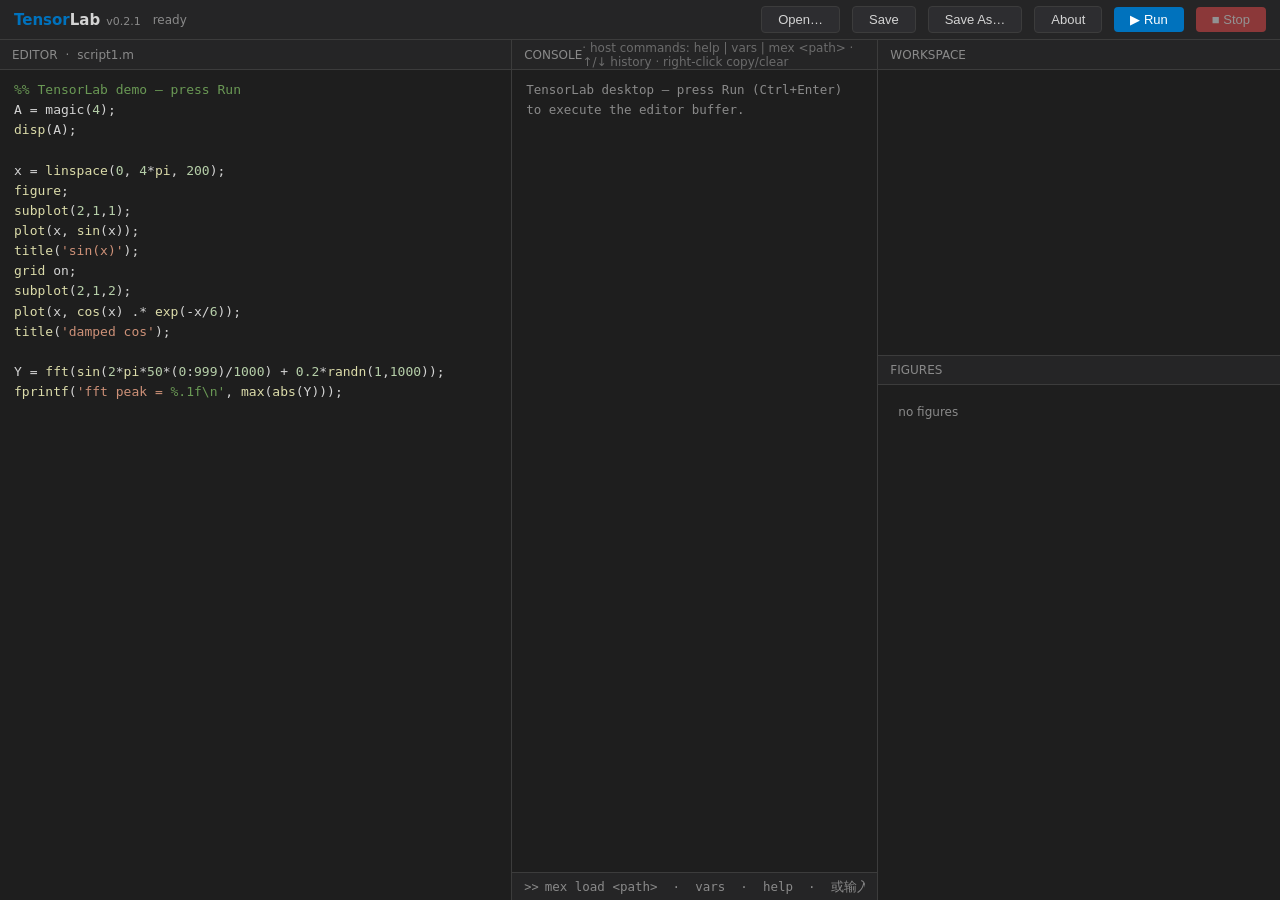
==== apps/tl-desktop/ui/index.html @ 4a47c122 "release: TensorLab 0.2.1 Desktop About/version display, console copy/clear, docs site and tutorials," ====
<!DOCTYPE html>
<html lang="en">
<head>
<meta charset="UTF-8" />
<title>TensorLab</title>
<style>
  :root {
    --bg: #1e1e1e; --bg2: #252526; --bg3: #2d2d30; --panel: #333333;
    --fg: #d4d4d4; --dim: #8a8a8a; --accent: #0072BD; --err: #f14c4c; --warn: #cca700;
    --border: #3c3c3c; --sel: #094771;
  }
  * { box-sizing: border-box; margin: 0; padding: 0; }
  html, body { height: 100%; overflow: hidden; }
  body {
    font-family: "Segoe UI", system-ui, sans-serif; background: var(--bg); color: var(--fg);
    display: flex; flex-direction: column;
  }
  header {
    display: flex; align-items: center; gap: 12px; height: 40px;
    background: var(--bg2); border-bottom: 1px solid var(--border); padding: 0 14px;
    flex: none;
  }
  header .logo { font-weight: 600; font-size: 15px; color: var(--accent); }
  header .logo b { color: var(--fg); }
  #app-version { margin-left: 6px; font-size: 11px; font-weight: 400; color: var(--dim); }
  header .sep { flex: 1; }
  #status { font-size: 12px; color: var(--dim); }
  #status .err { color: var(--err); }
  button {
    background: var(--accent); border: none; color: #fff; padding: 5px 16px;
    border-radius: 4px; font-size: 13px; cursor: pointer;
  }
  button:disabled { opacity: .5; cursor: default; }
  button.stop { background: var(--err); }
  button.ghost { background: var(--bg3); color: var(--fg); border: 1px solid var(--border); }
  button.ghost:hover { background: var(--panel); }
  main { flex: 1; display: flex; min-height: 0; }
  #editor-pane { flex: 1.4; display: flex; flex-direction: column; border-right: 1px solid var(--border); min-width: 0; }
  #editor-head {
    display: flex; align-items: center; height: 30px; padding: 0 12px; font-size: 12px;
    color: var(--dim); background: var(--bg2); border-bottom: 1px solid var(--border); gap: 8px; flex: none;
  }
  #tabs { display: flex; gap: 2px; }
  .tab {
    padding: 4px 14px; background: var(--bg3); border-radius: 4px 4px 0 0; cursor: pointer;
    font-size: 12px; color: var(--dim);
  }
  .tab.active { background: var(--bg); color: var(--fg); }
  #editor { flex: 1; overflow: auto; position: relative; min-height: 0; }
  #editor textarea {
    width: 100%; height: 100%; resize: none; border: none; outline: none;
    background: transparent; color: transparent; caret-color: var(--fg);
    font: 13px/1.55 "Cascadia Code", Consolas, monospace; padding: 10px 14px; white-space: pre;
  }
  #editor pre, #editor textarea {
    font: 13px/1.55 "Cascadia Code", Consolas, monospace; padding: 10px 14px;
    white-space: pre-wrap; word-break: break-word;
  }
  #editor pre { position: absolute; inset: 0; pointer-events: none; color: var(--fg); }
  .tok-keyword { color: #569cd6; }
  .tok-string { color: #ce9178; }
  .tok-number { color: #b5cea8; }
  .tok-comment { color: #6a9955; }
  .tok-operator { color: #d4d4d4; }
  .tok-function { color: #dcdcaa; }
  .tok-ident { color: #9cdcfe; }
  #console-pane { flex: 1; display: flex; flex-direction: column; min-width: 0; }
  #console-head {
    height: 30px; display: flex; align-items: center; padding: 0 12px; font-size: 12px;
    color: var(--dim); background: var(--bg2); border-bottom: 1px solid var(--border); flex: none;
  }
  #console {
    flex: 1; overflow: auto; padding: 10px 14px;
    font: 12.5px/1.6 "Cascadia Code", Consolas, monospace; white-space: pre-wrap;
  }
  #console .err { color: var(--err); }
  #console .warn { color: var(--warn); }
  #console .meta { color: var(--dim); }
  #console:focus { outline: 1px solid var(--border); outline-offset: -1px; }
  /* Command Window 右键菜单（对齐 MATLAB：复制 / 全选 / 清空） */
  #console-menu {
    position: fixed; z-index: 50; min-width: 210px; padding: 4px;
    background: var(--bg2); border: 1px solid var(--border); border-radius: 4px;
    box-shadow: 0 8px 20px rgba(0, 0, 0, .45);
  }
  #console-menu button {
    display: flex; align-items: center; justify-content: space-between; gap: 24px;
    width: 100%; padding: 6px 10px; background: transparent; border: none; border-radius: 3px;
    color: var(--fg); font-size: 12.5px; text-align: left; cursor: pointer;
  }
  #console-menu button:hover, #console-menu button:focus { background: var(--sel); outline: none; }
  #console-menu button:disabled { opacity: .45; cursor: default; }
  #console-menu button:disabled:hover { background: transparent; }
  #console-menu .shortcut { color: var(--dim); font-size: 11.5px; }
  #console-input-row {
    display: flex; align-items: center; gap: 6px; flex: none;
    padding: 6px 12px; border-top: 1px solid var(--border); background: var(--bg2);
  }
  #console-input-row .prompt { color: var(--dim); font: 12px monospace; }
  #console-input {
    flex: 1; background: transparent; border: none; outline: none;
    color: var(--fg); font: 12.5px "Cascadia Code", Consolas, monospace;
  }
  #console-input::placeholder { color: var(--dim); }
  #right-pane { flex: 1.1; display: flex; flex-direction: column; border-left: 1px solid var(--border); min-width: 340px; }
  #vars-head {
    height: 30px; display: flex; align-items: center; padding: 0 12px; font-size: 12px;
    color: var(--dim); background: var(--bg2); border-bottom: 1px solid var(--border); flex: none;
  }
  #vars { overflow: auto; flex: .8; min-height: 80px; }
  #vars table { width: 100%; border-collapse: collapse; font-size: 12px; }
  #vars th {
    text-align: left; color: var(--dim); font-weight: normal; padding: 5px 10px;
    border-bottom: 1px solid var(--border); position: sticky; top: 0; background: var(--bg);
  }
  #vars td { padding: 4px 10px; border-bottom: 1px solid var(--bg3); overflow-wrap: anywhere; }
  #vars td.class { color: #4ec9b0; }
  #vars td.size { color: var(--dim); }
  #vars td.val {
    color: #ce9178; font-family: "Cascadia Code", Consolas, monospace;
    overflow-wrap: anywhere; max-width: 220px;
  }
  #figures-head {
    height: 30px; display: flex; align-items: center; padding: 0 12px; font-size: 12px;
    color: var(--dim); background: var(--bg2); border-bottom: 1px solid var(--border);
    border-top: 1px solid var(--border); flex: none;
  }
  #figures { flex: 1.4; overflow: auto; padding: 8px; display: flex; flex-direction: column; gap: 8px; }
  .fig-card { background: #fff; border-radius: 6px; padding: 8px; overflow: auto; }
  .fig-card svg { width: 100%; height: auto; display: block; }
  .fig-empty { color: var(--dim); font-size: 12px; padding: 12px; }
  /* About 对话框 */
  #about-overlay {
    position: fixed; inset: 0; z-index: 100; display: flex;
    align-items: center; justify-content: center;
    background: rgba(0, 0, 0, .55);
  }
  #about-overlay[hidden] { display: none; }
  #about-dialog {
    width: 380px; max-width: calc(100vw - 40px); padding: 24px 26px;
    background: var(--bg2); border: 1px solid var(--border); border-radius: 10px;
    box-shadow: 0 18px 48px rgba(0, 0, 0, .55);
  }
  #about-dialog h2 { font-size: 22px; font-weight: 600; color: var(--accent); }
  #about-dialog h2 b { color: var(--fg); }
  #about-dialog dl {
    display: grid; grid-template-columns: 110px 1fr; gap: 8px 12px;
    margin: 16px 0 20px; font-size: 13px;
  }
  #about-dialog dt { color: var(--dim); }
  #about-dialog dd { margin: 0; color: var(--fg); }
  #about-close { align-self: flex-end; }
  #about-dialog .actions { display: flex; justify-content: flex-end; }
</style>
</head>
<body>
<header>
  <div class="logo">Tensor<b>Lab</b><span id="app-version"></span></div>
  <div id="status">ready</div>
  <div class="sep"></div>
  <button class="ghost" id="open-btn" title="Ctrl+O">Open…</button>
  <button class="ghost" id="save-btn" title="Ctrl+S">Save</button>
  <button class="ghost" id="saveas-btn" title="Ctrl+Shift+S">Save As…</button>
  <button class="ghost" id="about-btn" title="About (F1)">About</button>
  <button id="run-btn">▶ Run</button>
  <button id="stop-btn" class="stop" disabled>■ Stop</button>
</header>
<main>
  <section id="editor-pane">
    <div id="editor-head">
      <span>EDITOR</span> · <span id="run-file">script1.m</span>
    </div>
    <div id="editor">
      <pre id="highlight"></pre>
      <textarea id="src" spellcheck="false"></textarea>
    </div>
  </section>
  <section id="console-pane">
    <div id="console-head">CONSOLE <span style="opacity:.7">· host commands: help | vars | mex &lt;path&gt; · ↑/↓ history · right-click copy/clear</span></div>
    <div id="console" tabindex="0"></div>
    <div id="console-input-row">
      <span class="prompt">&gt;&gt;</span>
      <input id="console-input" spellcheck="false" placeholder="mex load <path>  ·  vars  ·  help  ·  或输入 m 代码">
    </div>
  </section>
  <aside id="right-pane">
    <div id="vars-head">WORKSPACE</div>
    <div id="vars"></div>
    <div id="figures-head">FIGURES</div>
    <div id="figures"><div class="fig-empty">no figures</div></div>
  </aside>
</main>
<div id="console-menu" hidden role="menu" aria-label="Command Window">
  <button type="button" role="menuitem" data-action="copy">Copy<span class="shortcut">Ctrl+C</span></button>
  <button type="button" role="menuitem" data-action="copy-all">Copy All</button>
  <button type="button" role="menuitem" data-action="select-all">Select All<span class="shortcut">Ctrl+A</span></button>
  <button type="button" role="menuitem" data-action="clear">Clear Command Window<span class="shortcut">Ctrl+L</span></button>
</div>
<div id="about-overlay" hidden>
  <div id="about-dialog" role="dialog" aria-modal="true" aria-labelledby="about-title">
    <h2 id="about-title">Tensor<b>Lab</b></h2>
    <dl>
      <dt>Version</dt><dd id="about-version">0.2.1</dd>
      <dt>Kernel</dt><dd id="about-kernel">RunMat 0.6.2</dd>
      <dt>Compatibility</dt><dd id="about-compat">MATLAB R2026a</dd>
      <dt>License</dt><dd id="about-license">MIT</dd>
    </dl>
    <div class="actions"><button type="button" id="about-close">Close</button></div>
  </div>
</div>
<script>
const $ = (id) => document.getElementById(id);
const src = $("src"), hl = $("highlight"), consoleEl = $("console");
const DEMO = `%% TensorLab demo — press Run
A = magic(4);
disp(A);

x = linspace(0, 4*pi, 200);
figure;
subplot(2,1,1);
plot(x, sin(x));
title('sin(x)');
grid on;
subplot(2,1,2);
plot(x, cos(x) .* exp(-x/6));
title('damped cos');

Y = fft(sin(2*pi*50*(0:999)/1000) + 0.2*randn(1,1000));
fprintf('fft peak = %.1f\\n', max(abs(Y)));
`;
src.value = DEMO;

// ---- syntax highlight (overlay technique, MATLAB rules) ----
const KEYWORDS = /\b(function|end|if|elseif|else|for|while|switch|case|otherwise|break|continue|return|try|catch|global|persistent|arguments)\b/g;
const BUILTINS = /\b(sin|cos|tan|exp|log|log2|log10|sqrt|abs|sign|floor|ceil|round|fix|mod|rem|zeros|ones|eye|rand|randn|linspace|length|size|numel|reshape|repmat|diag|find|sum|prod|cumsum|cumprod|max|min|mean|median|std|var|inv|det|eig|svd|lu|qr|norm|trace|fft|ifft|conv|filter|plot|plot3|scatter|stem|bar|histogram|area|pie|surf|mesh|contour|imagesc|subplot|figure|hold|grid|title|xlabel|ylabel|zlabel|legend|xlim|ylim|axis|gca|gcf|close|clc|clear|disp|fprintf|sprintf|display|who|whos|exist|isnumeric|islogical|ischar|isstring|iscell|isstruct|isfield|isempty|isscalar|isvector|isequal|isfinite|isinf|isnan|isreal|logical|double|single|char|string|cell|struct|num2str|str2double|str2num|strcat|strcmp|strcmpi|format|input|save|load|help|version|ver|ans|pi|eps|Inf|NaN)\b/g;
const CONSTS = /(^|[^.\w])(i|j)(?![\w])/g;

function esc(s) {
  return s.replace(/&/g, "&amp;").replace(/</g, "&lt;").replace(/>/g, "&gt;");
}
function highlight() {
  let s = esc(src.value);
  // strings first
  s = s.replace(/(&#?\w+;)|('(?:[^']|'')*'|"(?:[^"\\]|\\.)*")/g, (m, entity, str) => {
    if (entity) return entity;
    return `<span class="tok-string">${str}</span>`;
  });
  // comments
  s = s.replace(/(%[^\n<]*)(?=<\/span>|$|\n)/gm, '<span class="tok-comment">$1</span>');
  // protect existing spans from later regex: token-by-token approach would be ideal;
  // simpler: do keyword/builtin/number on text outside tags
  const parts = s.split(/(<span[^>]*>.*?<\/span>)/gs);
  for (let i = 0; i < parts.length; i++) {
    if (parts[i].startsWith("<span")) continue;
    let t = parts[i];
    t = t.replace(KEYWORDS, '<span class="tok-keyword">$1</span>');
    t = t.replace(BUILTINS, '<span class="tok-function">$1</span>');
    t = t.replace(/\b(\d+\.?\d*([eE][+-]?\d+)?[ij]?)\b/g, '<span class="tok-number">$1</span>');
    parts[i] = t;
  }
  hl.innerHTML = parts.join("");
}
src.addEventListener("input", () => { highlight(); markDirty(); });
src.addEventListener("scroll", () => { hl.scrollTop = src.scrollTop; hl.scrollLeft = src.scrollLeft; });
highlight();
src.addEventListener("keydown", (e) => {
  if ((e.ctrlKey || e.metaKey) && e.key === "Enter") { e.preventDefault(); run(); }
});
// Tab inserts spaces
src.addEventListener("keydown", (e) => {
  if (e.key === "Tab") {
    e.preventDefault();
    const st = src.selectionStart, en = src.selectionEnd;
    src.value = src.value.slice(0, st) + "    " + src.value.slice(en);
    src.selectionStart = src.selectionEnd = st + 4;
    highlight();
  }
});

// ---- console ----
function log(text, cls) {
  const d = document.createElement("div");
  if (cls) d.className = cls;
  d.textContent = text;
  consoleEl.appendChild(d);
  consoleEl.scrollTop = consoleEl.scrollHeight;
}

// ---- Command Window 复制 / 清空（右键菜单 + 功能键，行为对齐 MATLAB）----
const consoleMenu = $("console-menu");

function clearConsole() {
  consoleEl.innerHTML = "";
  closeConsoleMenu();
}

function consoleSelectionText() {
  const sel = window.getSelection();
  if (!sel || sel.isCollapsed) return "";
  const anchor = sel.anchorNode;
  if (!anchor) return "";
  const node = anchor.nodeType === 1 ? anchor : anchor.parentNode;
  return node && consoleEl.contains(node) ? sel.toString() : "";
}

function selectConsoleAll() {
  const range = document.createRange();
  range.selectNodeContents(consoleEl);
  const sel = window.getSelection();
  sel.removeAllRanges();
  sel.addRange(range);
}

async function copyText(text) {
  if (!text) return false;
  try {
    if (navigator.clipboard && navigator.clipboard.writeText) {
      await navigator.clipboard.writeText(text);
      return true;
    }
  } catch {
    /* 无剪贴板权限时退回 execCommand */
  }
  const ta = document.createElement("textarea");
  ta.value = text;
  ta.style.position = "fixed";
  ta.style.opacity = "0";
  document.body.appendChild(ta);
  ta.select();
  let ok = false;
  try { ok = document.execCommand("copy"); } catch { ok = false; }
  ta.remove();
  return ok;
}

function openConsoleMenu(x, y) {
  const hasSel = !!consoleSelectionText();
  consoleMenu.querySelector('[data-action="copy"]').disabled = !hasSel;
  consoleMenu.querySelector('[data-action="select-all"]').disabled = !consoleEl.textContent;
  consoleMenu.querySelector('[data-action="copy-all"]').disabled = !consoleEl.textContent;
  consoleMenu.hidden = false;
  const r = consoleMenu.getBoundingClientRect();
  consoleMenu.style.left = Math.max(6, Math.min(x, window.innerWidth - r.width - 6)) + "px";
  consoleMenu.style.top = Math.max(6, Math.min(y, window.innerHeight - r.height - 6)) + "px";
  consoleMenu.querySelector('[data-action="copy"]:not(:disabled)')?.focus();
}

function closeConsoleMenu() {
  consoleMenu.hidden = true;
}

consoleEl.addEventListener("contextmenu", (e) => {
  e.preventDefault();
  openConsoleMenu(e.clientX, e.clientY);
});

consoleMenu.addEventListener("click", async (e) => {
  const btn = e.target.closest("button[data-action]");
  if (!btn || btn.disabled) return;
  const action = btn.dataset.action;
  closeConsoleMenu();
  if (action === "copy") await copyText(consoleSelectionText());
  else if (action === "copy-all") await copyText(consoleEl.innerText);
  else if (action === "select-all") selectConsoleAll();
  else if (action === "clear") clearConsole();
});

consoleEl.addEventListener("keydown", (e) => {
  if (!(e.ctrlKey || e.metaKey)) return;
  if (e.key.toLowerCase() === "a") { e.preventDefault(); selectConsoleAll(); }
});

document.addEventListener("mousedown", (e) => {
  if (!consoleMenu.hidden && !consoleMenu.contains(e.target)) closeConsoleMenu();
});
document.addEventListener("keydown", (e) => {
  if (e.key === "Escape") closeConsoleMenu();
});

// ---- About：页眉版本 + F1 对话框 ----
const aboutOverlay = $("about-overlay");
// 后备值：正常走 app_info 命令（Cargo 包版本），浏览器直开时使用。
let appInfo = { version: "0.2.1", kernel: "RunMat 0.6.2", compat: "MATLAB R2026a", license: "MIT" };

function renderAppInfo() {
  $("app-version").textContent = "v" + appInfo.version;
  $("about-version").textContent = appInfo.version;
  $("about-kernel").textContent = appInfo.kernel;
  $("about-compat").textContent = appInfo.compat;
  $("about-license").textContent = appInfo.license;
}

function openAbout() {
  closeConsoleMenu();
  renderAppInfo();
  aboutOverlay.hidden = false;
  $("about-close").focus();
}

function closeAbout() {
  aboutOverlay.hidden = true;
}

async function loadAppInfo() {
  try {
    const info = await invoke("app_info");
    if (info && info.version) appInfo = info;
  } catch {
    /* 浏览器直开或命令不可用时保留后备值 */
  }
  renderAppInfo();
}

$("about-btn").addEventListener("click", openAbout);
$("about-close").addEventListener("click", closeAbout);
aboutOverlay.addEventListener("mousedown", (e) => {
  if (e.target === aboutOverlay) closeAbout();
});
document.addEventListener("keydown", (e) => {
  if (e.key === "F1") { e.preventDefault(); openAbout(); }
  else if (e.key === "Escape" && !aboutOverlay.hidden) closeAbout();
});
loadAppInfo();

// ---- console REPL（宿主命令 vars/help/mex/... 与单行 m 代码）----
// 后端 run 走 tl_commands::repl_line，因此这里等价于 CLI 的 REPL。
const cmdInput = $("console-input");
let cmdHistory = [];
let histIdx = 0;

async function submitCommand(line) {
  log(">> " + line, "meta");
  try {
    const report = await invoke("run", { source: line });
    for (const e of report.events) {
      if (e.kind === "output") log(e.text);
      else if (e.kind === "error") log(e.text, "err");
      else if (e.kind === "clearConsole") consoleEl.innerHTML = "";
    }
    if (report.resultText) log(report.resultText);
    if (report.error) log(`Error${report.error.line ? " (line " + report.error.line + ")" : ""}: ${report.error.message}`, "err");
    for (const w of report.warnings) log(`Warning: ${w.message}`, "warn");
    renderVars(report.variables);
    renderFigures(report.figures);
  } catch (e) {
    log("Error: " + (e && (e.message || e)), "err");
  }
}

cmdInput.addEventListener("keydown", (ev) => {
  if (ev.key === "Enter") {
    const line = cmdInput.value.trim();
    if (!line) return;
    cmdInput.value = "";
    cmdHistory.push(line);
    histIdx = cmdHistory.length;
    submitCommand(line);
  } else if (ev.key === "ArrowUp") {
    if (histIdx > 0) { histIdx -= 1; cmdInput.value = cmdHistory[histIdx]; }
    ev.preventDefault();
  } else if (ev.key === "ArrowDown") {
    if (histIdx < cmdHistory.length - 1) { histIdx += 1; cmdInput.value = cmdHistory[histIdx]; }
    else { histIdx = cmdHistory.length; cmdInput.value = ""; }
    ev.preventDefault();
  }
});

// ---- vars panel ----
function renderVars(vars) {
  const v = $("vars");
  if (!vars || !vars.length) { v.innerHTML = ""; return; }
  let html = "<table><tr><th>name</th><th>size</th><th>class</th><th>value</th></tr>";
  for (const it of vars) {
    const shape = it.shape && it.shape.length >= 2 ? `${it.shape[0]}×${it.shape[1]}` : (it.shape && it.shape.length === 1 ? `${it.shape[0]}×1` : "0×0");
    const val = it.preview || "";
    html += `<tr><td>${esc(it.name)}</td><td class="size">${shape}</td>`
      + `<td class="class">${esc(it.className || it.class_name || "")}</td>`
      + `<td class="val">${val ? esc(val) : "—"}</td></tr>`;
  }
  html += "</table>";
  v.innerHTML = html;
}

// ---- figures: FigureScene JSON -> SVG ----
// 实测 schema（export_figure_scene 的 replay 载荷）：
//   { createdAt, figure: { layout: {axesRows, axesCols, axesIndices},
//       metadata: {title?, xLabel?, yLabel?, gridEnabled, activeAxesIndex,
//                  axesMetadata?: [{title?, xLabel?, yLabel?, gridEnabled}]},
//       plots: [{kind: "line"|"bar"|"stem"|"scatter"|"stairs"|"area",
//                x, y, color_rgba, line_width, line_style: "Solid"|"Dashed"|…,
//                axes_index, label, visible}] } }
// 注意：layout/metadata 是 camelCase；plots 字段是 snake_case + 内部 kind 标记。
const LINE_COLORS = ["#0072BD","#D95319","#EDB120","#7E2F8E","#77AC30","#4DBEEE","#A2142F"];
const SVG_NS = "http://www.w3.org/2000/svg";
const DASH = { dashed: "7 5", dotted: "2 4", dashdot: "9 4 2 4", solid: null };

function rgbaCss(a, alpha) {
  if (!Array.isArray(a) || a.length < 3) return null;
  const c = a.map((v) => Math.round(Math.min(1, Math.max(0, +v || 0)) * 255));
  const al = arguments.length >= 2 ? alpha : (a.length > 3 ? Math.min(1, Math.max(0, a[3])) : 1);
  return `rgba(${c[0]},${c[1]},${c[2]},${al})`;
}
function el(tag, attrs, parent) {
  const n = document.createElementNS(SVG_NS, tag);
  for (const k in attrs) n.setAttribute(k, attrs[k]);
  if (parent) parent.appendChild(n);
  return n;
}
function txt(s, x, y, content, attrs) {
  const t = el("text", { x, y, "font-size": 10, ...attrs }, s);
  t.textContent = content;
  return t;
}

function renderFigures(figures) {
  const host = $("figures");
  host.innerHTML = "";
  if (!figures || !figures.length) {
    host.innerHTML = '<div class="fig-empty">no figures</div>';
    return;
  }
  for (const f of figures) {
    const card = document.createElement("div");
    card.className = "fig-card";
    const svg = figureSvg(f.sceneJson || f.scene_json);
    if (svg) card.appendChild(svg);
    else card.textContent = "figure " + f.handle;
    host.appendChild(card);
  }
}

function figureSvg(sceneOuter) {
  if (!sceneOuter) return null;
  // 导出载荷是 envelope：{ createdAt, figure: { layout, metadata, plots } }
  const scene = sceneOuter.figure || sceneOuter;
  if (!scene || !Array.isArray(scene.plots)) return null;
  const layout = scene.layout || {};
  const rows = Math.max(1, layout.axesRows || 1);
  const cols = Math.max(1, layout.axesCols || 1);
  const meta = scene.metadata || {};
  const axesMeta = meta.axesMetadata || [];

  // 按 axes_index 分组
  const groups = new Map();
  for (const spec of scene.plots) {
    if (!spec || spec.visible === false) continue;
    const ai = spec.axes_index || 0;
    if (!groups.has(ai)) groups.set(ai, []);
    groups.get(ai).push(spec);
  }
  if (!groups.size) return null;

  const CW = 400, CH = 250, GAP = 10;
  const W = cols * CW + (cols + 1) * GAP, H = rows * CH + (rows + 1) * GAP;
  const svg = el("svg", { viewBox: `0 0 ${W} ${H}`, xmlns: SVG_NS });
  el("rect", { x: 0, y: 0, width: W, height: H, fill: "#fff" }, svg);

  for (const [ai, plots] of groups) {
    if (ai >= rows * cols) continue;
    const cx = GAP + (ai % cols) * (CW + GAP);
    const cy = GAP + Math.floor(ai / cols) * (CH + GAP);
    const am = axesMeta[ai] || {};
    renderAxes(svg, cx, cy, CW, CH, plots, {
      title: am.title, xLabel: am.xLabel, yLabel: am.yLabel,
      grid: am.gridEnabled === true || meta.gridEnabled === true,
    });
  }
  return svg;
}

function renderAxes(svg, cx, cy, CW, CH, plots, opts) {
  const M = { l: 46, r: 12, t: 26, b: 32 };
  const pw = CW - M.l - M.r, ph = CH - M.t - M.b;

  // 收集数值序列（含 extent）。plots 字段为 snake_case（kind/color_rgba/line_width…）
  let xmin = Infinity, xmax = -Infinity, ymin = Infinity, ymax = -Infinity;
  const series = [];
  let ci = 0;
  for (const spec of plots) {
    const fallbackColor = LINE_COLORS[ci++ % LINE_COLORS.length];
    const color = rgbaCss(spec.color_rgba) || fallbackColor;
    const dash = DASH[String(spec.line_style || "").toLowerCase()] ?? null;
    let s = null;
    if (spec.kind === "line" || spec.kind === "stairs") {
      const xs = numArr(spec.x), ys = numArr(spec.y);
      if (xs.length && ys.length) s = { kind: spec.kind, xs, ys, color, width: spec.line_width || 1.5, dash };
    } else if (spec.kind === "scatter") {
      const xs = numArr(spec.x), ys = numArr(spec.y);
      if (xs.length && ys.length) s = { kind: "scatter", xs, ys, color, size: (spec.marker_size || 6) * 0.7 };
    } else if (spec.kind === "bar" || spec.kind === "histogram") {
      const vs = numArr(spec.values);
      if (vs.length) s = { kind: "bar", xs: vs.map((_, i) => i), ys: vs, labels: (spec.labels || []).slice(), color, width: spec.bar_width || 0.6 };
    } else if (spec.kind === "stem") {
      const xs = numArr(spec.x), ys = numArr(spec.y);
      if (xs.length && ys.length) s = { kind: "stem", xs, ys, color, baseline: +spec.baseline || 0, size: (spec.marker_size || 6) * 0.6 };
    } else if (spec.kind === "area") {
      const xs = numArr(spec.x), ys = numArr(spec.y);
      if (xs.length && ys.length) s = { kind: "area", xs, ys, color, baseline: +spec.baseline || 0 };
    } else if (spec.kind === "errorbar") {
      const xs = numArr(spec.x), ys = numArr(spec.y);
      if (xs.length && ys.length) s = { kind: "line", xs, ys, color, width: spec.line_width || 1.2, dash };
    }
    if (s) {
      series.push(s);
      for (const x of s.xs) { if (x < xmin) xmin = x; if (x > xmax) xmax = x; }
      for (const y of s.ys) { if (y < ymin) ymin = y; if (y > ymax) ymax = y; }
      if (s.kind === "stem" || s.kind === "area") {
        if (s.baseline < ymin) ymin = s.baseline;
        if (s.baseline > ymax) ymax = s.baseline;
      }
    }
  }

  const g = el("g", { transform: `translate(${cx} ${cy})` }, svg);
  if (!series.length) {
    txt(g, 14, 20, plots.length + " plot(s): " + plots.map((p) => p.kind).join(", "), { fill: "#666" });
    return;
  }
  if (!isFinite(xmin) || xmax === xmin) { xmin = xmin === xmax ? xmin - 0.5 : 0; xmax = (isFinite(xmax) && xmax === xmin + 1) ? xmax : xmin + 1; }
  if (!isFinite(ymin) || ymax === ymin) { const mid = isFinite(ymin) ? ymin : 0; ymin = mid - 0.5; ymax = mid + 0.5; }
  const padY = (ymax - ymin) * 0.08;
  let y0 = ymin - padY, y1 = ymax + padY;
  if (ymin >= 0 && y0 < 0 && y0 > -(y1 - y0) * 0.25) y0 = 0; // 贴 0 的下界微调

  const sx = (x) => M.l + ((x - xmin) / (xmax - xmin)) * pw;
  const sy = (y) => M.t + ph - ((y - y0) / (y1 - y0)) * ph;

  el("rect", { x: M.l, y: M.t, width: pw, height: ph, fill: "#fff", stroke: "#333" }, g);
  if (opts.grid) {
    for (let i = 1; i < 5; i++) el("line", { x1: M.l, x2: M.l + pw, y1: M.t + ph * i / 5, y2: M.t + ph * i / 5, stroke: "#ddd" }, g);
    for (let i = 1; i < 6; i++) el("line", { y1: M.t, y2: M.t + ph, x1: M.l + pw * i / 6, x2: M.l + pw * i / 6, stroke: "#ddd" }, g);
  }
  for (let i = 0; i <= 4; i++) txt(g, M.l - 5, M.t + ph - ph * i / 4 + 3, fmtTick(y0 + (y1 - y0) * i / 4), { "text-anchor": "end" });
  for (let i = 0; i <= 5; i++) txt(g, M.l + pw * i / 5, M.t + ph + 14, fmtTick(xmin + (xmax - xmin) * i / 5), { "text-anchor": "middle" });

  for (const s of series) {
    if (s.kind === "bar") {
      const bw = Math.max(2, pw / Math.max(1, s.xs.length) * 0.6 * (s.width || 0.6));
      for (let i = 0; i < s.xs.length; i++) {
        const yy = Math.min(sy(s.ys[i]), sy(Math.max(0, y0)));
        el("rect", { x: sx(s.xs[i]) - bw / 2, y: yy, width: bw, height: Math.max(1, Math.abs(sy(s.ys[i]) - sy(Math.max(0, y0)))), fill: s.color }, g);
      }
    } else if (s.kind === "stem") {
      for (let i = 0; i < s.xs.length; i++) {
        el("line", { x1: sx(s.xs[i]), x2: sx(s.xs[i]), y1: sy(s.baseline), y2: sy(s.ys[i]), stroke: s.color, "stroke-width": 1.1 }, g);
        el("circle", { cx: sx(s.xs[i]), cy: sy(s.ys[i]), r: s.size, fill: s.color }, g);
      }
    } else if (s.kind === "area") {
      const pts = s.xs.map((x, i) => `${sx(x).toFixed(1)},${sy(s.ys[i]).toFixed(1)}`);
      const base = sy(s.baseline);
      const d = `M${sx(s.xs[0]).toFixed(1)},${base.toFixed(1)} L` + pts.join(" L") + ` L${sx(s.xs[s.xs.length - 1]).toFixed(1)},${base.toFixed(1)} Z`;
      el("path", { d, fill: s.color, "fill-opacity": "0.35", stroke: "none" }, g);
      el("polyline", { points: pts.join(" "), fill: "none", stroke: s.color, "stroke-width": 1.4 }, g);
    } else if (s.kind === "scatter") {
      for (let i = 0; i < s.xs.length; i++) el("circle", { cx: sx(s.xs[i]), cy: sy(s.ys[i]), r: s.size, fill: s.color, "fill-opacity": "0.8" }, g);
    } else if (s.kind === "stairs") {
      let d = "";
      for (let i = 0; i < s.xs.length; i++) {
        const X = sx(s.xs[i]).toFixed(1), Y = sy(s.ys[i]).toFixed(1);
        if (i === 0) d = `M${X},${Y}`;
        else d += ` L${sx(s.xs[i - 1]).toFixed(1)},${Y} L${X},${Y}`;
      }
      el("path", { d, fill: "none", stroke: s.color, "stroke-width": s.width, ...(s.dash ? { "stroke-dasharray": s.dash } : {}) }, g);
    } else {
      const pts = s.xs.map((x, i) => `${sx(x).toFixed(1)},${sy(s.ys[i]).toFixed(1)}`).join(" ");
      el("polyline", { points: pts, fill: "none", stroke: s.color, "stroke-width": s.width, ...(s.dash ? { "stroke-dasharray": s.dash } : {}) }, g);
    }
  }

  if (opts.title) txt(g, CW / 2, 16, opts.title, { "text-anchor": "middle", "font-size": 12, "font-weight": "600", fill: "#222" });
  if (opts.xLabel) txt(g, M.l + pw / 2, CH - 4, opts.xLabel, { "text-anchor": "middle", "font-size": 11 });
  if (opts.yLabel) txt(g, 11, M.t + ph / 2, opts.yLabel, { "text-anchor": "middle", "font-size": 11, transform: `rotate(-90 11 ${M.t + ph / 2})` });
}
function numArr(v) {
  if (!Array.isArray(v)) return [];
  return v.filter((x) => typeof x === "number" && isFinite(x));
}
function fmtTick(x) {
  if (Math.abs(x) >= 1000 || (Math.abs(x) < 0.01 && x !== 0)) return x.toExponential(1);
  return String(Math.round(x * 100) / 100);
}

// ---- run/stop ----
let running = false;
async function run() {
  if (running) return;
  running = true;
  $("run-btn").disabled = true; $("stop-btn").disabled = false;
  $("status").textContent = "running…"; $("status").className = "";
  const t0 = performance.now();
  try {
    const report = await invoke("run", { source: src.value });
    // events：StreamEntryPayload 是 internally-tagged enum + camelCase，
    // tag 值为 "output" | "error" | "clearConsole"（见 tl-types/src/payload.rs）
    for (const e of report.events) {
      if (e.kind === "output") log(e.text);
      else if (e.kind === "error") log(e.text, "err");
      else if (e.kind === "clearConsole") consoleEl.innerHTML = "";
    }
    // 兜底：内核若把 fprintf 输出并入 resultText（无分号单表达式），也要显示
    if (report.resultText) log(report.resultText);
    if (report.error) log(`Error${report.error.line ? " (line " + report.error.line + ")" : ""}: ${report.error.message}`, "err");
    for (const w of report.warnings) log(`Warning: ${w.message}`, "warn");
    renderVars(report.variables);
    renderFigures(report.figures);
    const dur = (performance.now() - t0).toFixed(0);
    const tier = report.usedJit ? "JIT" : "VM";
    $("status").textContent = `${tier} · ${report.durationMs ? report.durationMs.toFixed(1) : dur} ms`;
  } catch (e) {
    log("Error: " + (e && (e.message || e)), "err");
    $("status").textContent = "error"; $("status").className = "err";
  } finally {
    running = false;
    $("run-btn").disabled = false; $("stop-btn").disabled = true;
  }
}
async function stop() {
  try { await invoke("stop"); } catch (e) { log("stop failed: " + e, "err"); }
}

// ---- file menu (open / save / save as) ----
let currentPath = null;   // 关联的磁盘绝对路径；null = 未保存
let dirty = false;

function setFileName() {
  const base = currentPath ? currentPath.split(/[\\/]/).pop() : "script1.m";
  $("run-file").textContent = base + (dirty ? " •" : "");
  document.title = (dirty ? "• " : "") + base + " — TensorLab";
}
function markDirty() {
  if (!dirty) { dirty = true; setFileName(); }
}

async function openFile() {
  try {
    const path = await invoke("plugin:dialog|open", {
      options: {
        title: "Open .m script",
        multiple: false,
        directory: false,
        filters: [{ name: "MATLAB script", extensions: ["m"] }],
      },
    });
    if (!path) return; // 用户取消
    const text = await invoke("read_text_file", { path });
    src.value = text;
    highlight();
    currentPath = path;
    dirty = false;
    setFileName();
    log("opened " + path, "meta");
  } catch (e) {
    log("open failed: " + (e && (e.message || e)), "err");
  }
}

async function saveFile(forceDialog) {
  try {
    let path = currentPath;
    if (forceDialog || !path) {
      path = await invoke("plugin:dialog|save", {
        options: {
          title: "Save .m script",
          defaultPath: currentPath || "script1.m",
          filters: [{ name: "MATLAB script", extensions: ["m"] }],
        },
      });
      if (!path) return; // 用户取消
    }
    await invoke("write_text_file", { path, contents: src.value });
    currentPath = path;
    dirty = false;
    setFileName();
    log("saved " + path, "meta");
  } catch (e) {
    log("save failed: " + (e && (e.message || e)), "err");
  }
}

$("run-btn").addEventListener("click", run);
$("stop-btn").addEventListener("click", stop);
$("open-btn").addEventListener("click", openFile);
$("save-btn").addEventListener("click", () => saveFile(false));
$("saveas-btn").addEventListener("click", () => saveFile(true));
document.addEventListener("keydown", (e) => {
  if (!(e.ctrlKey || e.metaKey)) return;
  const k = e.key.toLowerCase();
  if (k === "o") { e.preventDefault(); openFile(); }
  else if (k === "s") { e.preventDefault(); saveFile(e.shiftKey); }
  else if (k === "l") { e.preventDefault(); clearConsole(); }
});
setFileName();

// Tauri invoke shim
async function invoke(cmd, args) {
  if (window.__TAURI_INTERNALS__) {
    return window.__TAURI_INTERNALS__.invoke(cmd, args);
  }
  throw new Error("Tauri not available");
}
log("TensorLab desktop — press Run (Ctrl+Enter) to execute the editor buffer.", "meta");
</script>
</body>
</html>
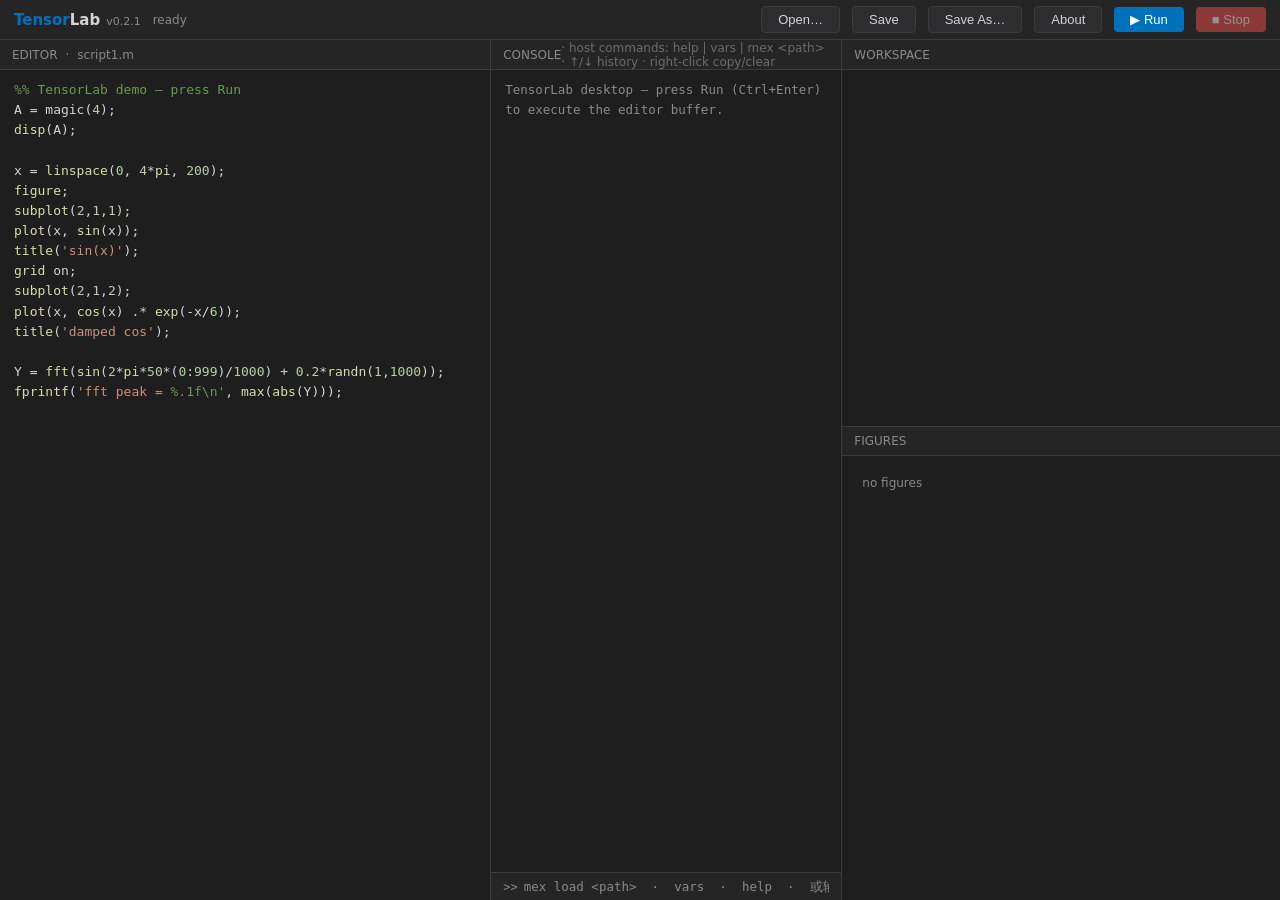
==== commit 3babbf2a: "feat(gui): expand variable preview and widen workspace panel Materialize small CPU variables up to 1" ====
--- a/apps/tl-desktop/ui/index.html
+++ b/apps/tl-desktop/ui/index.html
@@ -102,30 +102,30 @@
     color: var(--fg); font: 12.5px "Cascadia Code", Consolas, monospace;
   }
   #console-input::placeholder { color: var(--dim); }
-  #right-pane { flex: 1.1; display: flex; flex-direction: column; border-left: 1px solid var(--border); min-width: 340px; }
+  #right-pane { flex: 1.25; display: flex; flex-direction: column; border-left: 1px solid var(--border); min-width: 420px; }
   #vars-head {
     height: 30px; display: flex; align-items: center; padding: 0 12px; font-size: 12px;
     color: var(--dim); background: var(--bg2); border-bottom: 1px solid var(--border); flex: none;
   }
-  #vars { overflow: auto; flex: .8; min-height: 80px; }
-  #vars table { width: 100%; border-collapse: collapse; font-size: 12px; }
+  #vars { overflow: auto; flex: 1; min-height: 120px; }
+  #vars table { width: 100%; border-collapse: collapse; font-size: 12px; table-layout: auto; }
   #vars th {
     text-align: left; color: var(--dim); font-weight: normal; padding: 5px 10px;
     border-bottom: 1px solid var(--border); position: sticky; top: 0; background: var(--bg);
   }
-  #vars td { padding: 4px 10px; border-bottom: 1px solid var(--bg3); overflow-wrap: anywhere; }
+  #vars td { padding: 5px 10px; border-bottom: 1px solid var(--bg3); overflow-wrap: anywhere; }
   #vars td.class { color: #4ec9b0; }
   #vars td.size { color: var(--dim); }
   #vars td.val {
     color: #ce9178; font-family: "Cascadia Code", Consolas, monospace;
-    overflow-wrap: anywhere; max-width: 220px;
+    font-size: 11.5px; line-height: 1.5; overflow-wrap: anywhere; white-space: normal;
   }
   #figures-head {
     height: 30px; display: flex; align-items: center; padding: 0 12px; font-size: 12px;
     color: var(--dim); background: var(--bg2); border-bottom: 1px solid var(--border);
     border-top: 1px solid var(--border); flex: none;
   }
-  #figures { flex: 1.4; overflow: auto; padding: 8px; display: flex; flex-direction: column; gap: 8px; }
+  #figures { flex: 1.2; overflow: auto; padding: 8px; display: flex; flex-direction: column; gap: 8px; }
   .fig-card { background: #fff; border-radius: 6px; padding: 8px; overflow: auto; }
   .fig-card svg { width: 100%; height: auto; display: block; }
   .fig-empty { color: var(--dim); font-size: 12px; padding: 12px; }
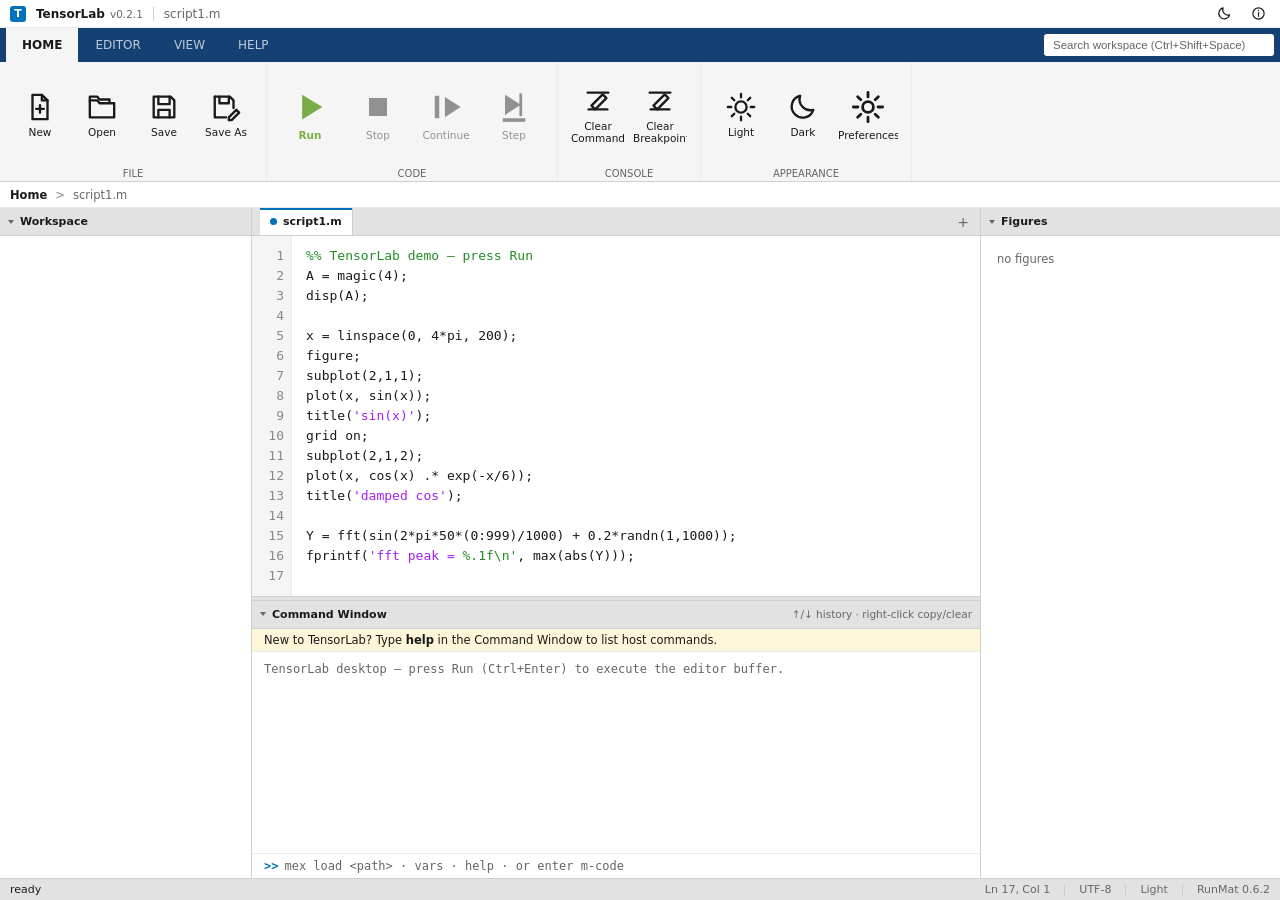
==== commit a307cad3: "release: TensorLab 0.3.0 - MATLAB R2026a UI + script debugger - debugger: statement-level breakpoint" ====
--- a/apps/tl-desktop/ui/index.html
+++ b/apps/tl-desktop/ui/index.html
@@ -1,203 +1,705 @@
 <!DOCTYPE html>
-<html lang="en">
+<html lang="en" data-theme="light">
 <head>
 <meta charset="UTF-8" />
 <title>TensorLab</title>
+<script>
+  // Restore the saved theme before first paint (light is the product default).
+  try {
+    if (localStorage.getItem("tl.theme") === "dark") {
+      document.documentElement.setAttribute("data-theme", "dark");
+    }
+  } catch (e) { /* storage unavailable */ }
+</script>
 <style>
+  /* ------------------------------------------------------------------
+     Design tokens measured from MATLAB R2026a (docs/ui/r2026a-reference/
+     design-tokens.md). Light is the default theme; dark is a first-class
+     alternative with the same layout metrics.
+     ------------------------------------------------------------------ */
   :root {
-    --bg: #1e1e1e; --bg2: #252526; --bg3: #2d2d30; --panel: #333333;
-    --fg: #d4d4d4; --dim: #8a8a8a; --accent: #0072BD; --err: #f14c4c; --warn: #cca700;
-    --border: #3c3c3c; --sel: #094771;
-  }
+    /* chrome — 2026-11-12 pixel re-verification (design-tokens.md §1.1/§1.2) */
+    --bg-titlebar: #ffffff;          /* titlebar stays white in BOTH themes */
+    --bg-ribbon: #f5f5f5;            /* ribbon toolstrip body */
+    --bg-ribbon-tabs: #144074;       /* ribbon tab row: brand navy in BOTH themes */
+    --bg-ribbon-tab-active: #f5f5f5; /* active tab merges with the body below */
+    --bg-panel: #ffffff;
+    --bg-editor: #ffffff;
+    --bg-panelhead: #e2e2e2;         /* idle panel header strip */
+    --bg-docktab-idle: #e2e2e2;
+    --bg-gutter: #f5f5f5;
+    --bg-banner: #fdf6d8;
+    --border-panel: #d0d0d0;
+    --border-soft: #ebebeb;
+    --hover: #e8e8e8;                /* generic hover fill */
+    --titlebar-fg: #1a1a1a;          /* titlebar text (fixed: white bg both themes) */
+    --titlebar-muted: #666666;
+
+    /* text */
+    --text-primary: #1a1a1a;
+    --text-muted: #666666;
+    --text-gutter: #8a8a8a;
+
+    /* accents */
+    --accent-blue: #0072bd;
+    --accent-active: #2e71bf;        /* focused panel header blue */
+    --accent-green: #7cac48;
+    --accent-stop: #9a9a9a;
+    --accent-error: #bd0007;
+
+    /* syntax (light) */
+    --syn-keyword: #0072bd;
+    --syn-comment: #228b22;
+    --syn-string: #a020f0;
+    --syn-number: #1a1a1a;
+    --syn-builtin: #1a1a1a;
+
+    /* layout metrics (measured, logical px @125% DPI) */
+    --h-titlebar: 28px;
+    --h-ribbon-tabs: 34px;
+    --h-ribbon-body: 120px;
+    --h-pathbar: 26px;
+    --h-statusbar: 22px;
+    --h-panelhead: 28px;
+    --w-gutter: 40px;
+    --editor-font: 13px;
+    --editor-line: 20px;
+
+    /* legacy aliases (kept so inline styles / older rules keep working) */
+    --bg: var(--bg-panel);
+    --bg2: var(--bg-titlebar);
+    --bg3: var(--bg-docktab-idle);
+    --panel: var(--bg-docktab-idle);
+    --fg: var(--text-primary);
+    --dim: var(--text-muted);
+    --accent: var(--accent-blue);
+    --err: var(--accent-error);
+    --warn: #b8860b;
+    --border: var(--border-panel);
+    --sel: #cfe6f5;
+  }
+
+  html[data-theme="dark"] {
+    /* 2026-11-12 re-measurement: dark keeps the white titlebar and the navy
+       tab row; only the toolstrip body and content area go dark (flat #121212). */
+    --bg-titlebar: #ffffff;
+    --bg-ribbon: #212121;
+    --bg-ribbon-tabs: #144074;
+    --bg-ribbon-tab-active: #212121;
+    --bg-panel: #121212;
+    --bg-editor: #121212;
+    --bg-panelhead: #000000;
+    --bg-docktab-idle: #212121;
+    --bg-gutter: #121212;
+    --bg-banner: #433302;
+    --border-panel: #454545;
+    --border-soft: #3a3a3a;
+    --hover: #2e2e2e;
+
+    --text-primary: #e0e0e0;
+    --text-muted: #9a9a9a;
+    --text-gutter: #6a6a6a;
+
+    --accent-blue: #4da6db;
+    --accent-active: #2e71bf;
+    --accent-green: #7cac48;
+    --accent-stop: #707070;
+    --accent-error: #f14c4c;
+
+    --syn-keyword: #4da6db;
+    --syn-comment: #6a9955;
+    --syn-string: #ce9178;
+    --syn-number: #b5cea8;
+    --syn-builtin: #dcdcaa;
+
+    --sel: #094771;
+    --warn: #cca700;
+  }
+
   * { box-sizing: border-box; margin: 0; padding: 0; }
   html, body { height: 100%; overflow: hidden; }
   body {
-    font-family: "Segoe UI", system-ui, sans-serif; background: var(--bg); color: var(--fg);
+    font-family: "Segoe UI", system-ui, sans-serif;
+    font-size: 12px;
+    background: var(--bg-panel);
+    color: var(--text-primary);
+    display: flex;
+    flex-direction: column;
+  }
+  button { font-family: inherit; }
+  .ico {
+    width: 20px; height: 20px; display: block;
+    fill: none; stroke: currentColor; stroke-width: 1.25;
+    stroke-linecap: round; stroke-linejoin: round;
+  }
+  .ico text { fill: currentColor; stroke: none; font-size: 9px; font-weight: 700; }
+  .spacer { flex: 1; }
+
+  /* ---------------------------------------------------------------- titlebar */
+  .titlebar {
+    height: var(--h-titlebar); flex: none;
+    display: flex; align-items: center; gap: 10px;
+    padding: 0 10px;
+    background: var(--bg-titlebar);
+    color: var(--titlebar-fg);
+    border-bottom: 1px solid var(--border-soft);
+    user-select: none;
+  }
+  .brand-mark {
+    width: 16px; height: 16px; border-radius: 3px;
+    background: var(--accent-blue); color: #fff;
+    font-size: 11px; font-weight: 700;
+    display: grid; place-items: center;
+  }
+  .brand { font-size: 12px; font-weight: 600; white-space: nowrap; }
+  #app-version { margin-left: 5px; font-size: 10.5px; font-weight: 400; color: var(--titlebar-muted); }
+  #doc-title { font-size: 12px; color: var(--titlebar-muted); white-space: nowrap; }
+  .titlebar .divider { width: 1px; height: 14px; background: #d0d0d0; }
+  .titlebar .icon-btn {
+    width: 24px; height: 22px; display: grid; place-items: center;
+    border: 1px solid transparent; border-radius: 3px;
+    background: transparent; color: var(--titlebar-fg); cursor: pointer;
+  }
+  .titlebar .icon-btn:hover { background: var(--hover); border-color: var(--border-panel); }
+  .titlebar .icon-btn .ico { width: 15px; height: 15px; }
+
+  /* ---------------------------------------------------------------- ribbon */
+  .ribbon { flex: none; background: var(--bg-ribbon); }
+  .ribbon-tabs {
+    height: var(--h-ribbon-tabs);
+    display: flex; align-items: stretch; gap: 1px;
+    padding: 0 6px;
+    background: var(--bg-ribbon-tabs);
+  }
+  #ribbonTabs { display: flex; align-items: stretch; gap: 1px; }
+  .rtab {
+    position: relative;
+    padding: 0 16px;
+    border: none; background: transparent;
+    color: rgba(255, 255, 255, .72); font-size: 12px; cursor: pointer;
+    border-radius: 0;
+  }
+  .rtab:hover { background: rgba(255, 255, 255, .12); color: #fff; }
+  .rtab.active {
+    background: var(--bg-ribbon-tab-active); color: var(--text-primary); font-weight: 600;
+  }
+  #global-search {
+    width: 230px; height: 22px; padding: 0 8px;
+    align-self: center;
+    border: 1px solid rgba(255, 255, 255, .35); border-radius: 3px;
+    background: var(--bg-panel); color: var(--text-primary);
+    font-size: 11.5px; outline: none;
+  }
+  #global-search::placeholder { color: var(--text-muted); }
+  #global-search:focus { border-color: var(--accent-blue); }
+  .ribbon-body {
+    height: var(--h-ribbon-body);
+    display: flex; align-items: stretch;
+    background: var(--bg-ribbon);
+    border-bottom: 1px solid var(--border-panel);
+    overflow-x: auto; overflow-y: hidden;
+    scrollbar-width: none;
+  }
+  .ribbon-body::-webkit-scrollbar { height: 0; width: 0; }
+  .rgroup {
     display: flex; flex-direction: column;
-  }
-  header {
-    display: flex; align-items: center; gap: 12px; height: 40px;
-    background: var(--bg2); border-bottom: 1px solid var(--border); padding: 0 14px;
+    padding: 5px 10px 0;
+    border-right: 1px solid var(--border-soft);
     flex: none;
   }
-  header .logo { font-weight: 600; font-size: 15px; color: var(--accent); }
-  header .logo b { color: var(--fg); }
-  #app-version { margin-left: 6px; font-size: 11px; font-weight: 400; color: var(--dim); }
-  header .sep { flex: 1; }
-  #status { font-size: 12px; color: var(--dim); }
-  #status .err { color: var(--err); }
-  button {
-    background: var(--accent); border: none; color: #fff; padding: 5px 16px;
-    border-radius: 4px; font-size: 13px; cursor: pointer;
-  }
-  button:disabled { opacity: .5; cursor: default; }
-  button.stop { background: var(--err); }
-  button.ghost { background: var(--bg3); color: var(--fg); border: 1px solid var(--border); }
-  button.ghost:hover { background: var(--panel); }
-  main { flex: 1; display: flex; min-height: 0; }
-  #editor-pane { flex: 1.4; display: flex; flex-direction: column; border-right: 1px solid var(--border); min-width: 0; }
-  #editor-head {
-    display: flex; align-items: center; height: 30px; padding: 0 12px; font-size: 12px;
-    color: var(--dim); background: var(--bg2); border-bottom: 1px solid var(--border); gap: 8px; flex: none;
-  }
-  #tabs { display: flex; gap: 2px; }
-  .tab {
-    padding: 4px 14px; background: var(--bg3); border-radius: 4px 4px 0 0; cursor: pointer;
-    font-size: 12px; color: var(--dim);
-  }
-  .tab.active { background: var(--bg); color: var(--fg); }
-  #editor { flex: 1; overflow: auto; position: relative; min-height: 0; }
+  .rgroup-btns { display: flex; gap: 2px; align-items: flex-start; }
+  .rgroup-label {
+    height: 14px; line-height: 14px; margin-top: auto;
+    font-size: 10px; color: var(--text-muted); text-align: center;
+  }
+  .rbtn {
+    width: 60px; height: 96px;
+    display: flex; flex-direction: column; align-items: center; justify-content: center; gap: 4px;
+    padding: 0 2px;
+    border: 1px solid transparent; border-radius: 3px;
+    background: transparent; color: var(--text-primary);
+    font-size: 10.5px; line-height: 12px; text-align: center; cursor: pointer;
+    overflow: hidden;
+  }
+  .rbtn .ico { width: 30px; height: 30px; }
+  .rbtn span { max-width: 100%; max-height: 26px; overflow: hidden; white-space: normal; }
+  .rbtn:hover { background: var(--hover); border-color: var(--border-panel); }
+  .rbtn.big { width: 66px; height: 96px; }
+  .rbtn.big .ico { width: 36px; height: 36px; }
+  .rbtn.accent { color: var(--accent-green); font-weight: 600; }
+  .rbtn.accent .ico { stroke: var(--accent-green); }
+  .rbtn:disabled { opacity: .45; cursor: default; }
+  .rbtn:disabled:hover { background: transparent; border-color: transparent; }
+
+  /* ---------------------------------------------------------------- pathbar */
+  .pathbar {
+    height: var(--h-pathbar); flex: none;
+    display: flex; align-items: center; gap: 8px;
+    padding: 0 10px;
+    background: var(--bg-panel);
+    border-bottom: 1px solid var(--border-soft);
+    font-size: 11.5px; color: var(--text-muted);
+  }
+  .pathbar .crumb-root { color: var(--text-primary); font-weight: 600; }
+  .pathbar .sep { color: var(--text-gutter); }
+  #crumb-path { color: var(--text-muted); overflow: hidden; text-overflow: ellipsis; white-space: nowrap; }
+
+  /* ---------------------------------------------------------------- workspace / docking */
+  #workspace { flex: 1; display: flex; min-height: 0; background: var(--bg-docktab-idle); }
+  .dock-col { display: flex; flex-direction: column; min-width: 0; min-height: 0; }
+  .dock-col.drop { outline: 2px solid var(--accent-blue); outline-offset: -2px; }
+  #colLeft { width: 252px; flex: none; border-right: 1px solid var(--border-panel); }
+  #colCenter { flex: 1; min-width: 260px; }
+  #colRight { width: 300px; flex: none; border-left: 1px solid var(--border-panel); }
+  .panel { display: flex; flex-direction: column; min-height: 0; min-width: 0; background: var(--bg-panel); }
+  .panel.dragging { opacity: .55; }
+  .panel-head {
+    height: var(--h-panelhead); flex: none;
+    display: flex; align-items: center; gap: 6px;
+    padding: 0 8px;
+    background: var(--bg-panelhead);
+    border-bottom: 1px solid var(--border-panel);
+    color: var(--text-primary);
+    user-select: none; cursor: default;
+  }
+  /* focused panel header turns MATLAB blue (measured #2e71bf) */
+  .panel.active .panel-head { background: var(--accent-active); color: #fff; }
+  .panel.active .panel-head .panel-hint { color: rgba(255, 255, 255, .82); }
+  .panel.active .panel-head .caret { border-top-color: #fff; }
+  .panel.active .panel-head .icon-btn { color: #fff; }
+  .panel.active .panel-head .icon-btn:hover { background: rgba(255, 255, 255, .16); color: #fff; }
+  .panel.active .panel-head .dock-tab { color: rgba(255, 255, 255, .85); border-right-color: rgba(255, 255, 255, .25); }
+  .panel.active .panel-head .dock-tab.active { color: #fff; background: transparent; }
+  .panel-title { font-size: 11px; font-weight: 600; white-space: nowrap; }
+  .panel-hint { font-size: 10.5px; color: var(--text-muted); white-space: nowrap; overflow: hidden; text-overflow: ellipsis; }
+  .caret {
+    width: 0; height: 0; flex: none;
+    border-left: 3px solid transparent; border-right: 3px solid transparent;
+    border-top: 4px solid var(--text-muted);
+    transition: transform .12s;
+  }
+  .panel.collapsed .caret { transform: rotate(-90deg); }
+  .panel.collapsed { flex: none; }
+  .panel.collapsed .panel-body { display: none; }
+  .panel-body { flex: 1; min-height: 0; display: flex; flex-direction: column; overflow: hidden; }
+  #panelVars { flex: 1; }
+  #panelFigures { flex: 1; }
+  #panelEditor { flex: 1.4; }
+  #panelConsole { flex: 1; }
+  #panelEditor .panel-body { background: var(--bg-editor); }
+  .hsplit { height: 5px; flex: none; background: var(--bg-docktab-idle); border-top: 1px solid var(--border-panel); border-bottom: 1px solid var(--border-panel); cursor: row-resize; }
+  body.resizing { cursor: row-resize; user-select: none; }
+  body.dragging-panel { cursor: grabbing; user-select: none; }
+  .dock-tabs { display: flex; align-items: stretch; height: 100%; }
+  .dock-tab {
+    display: flex; align-items: center; gap: 6px;
+    padding: 0 10px;
+    font-size: 11px; color: var(--text-muted);
+    background: transparent;
+    border-right: 1px solid var(--border-panel);
+  }
+  .dock-tab.active { color: var(--text-primary); background: var(--bg-editor); font-weight: 600; box-shadow: inset 0 2px 0 var(--accent-blue); }
+  .tab-dot { width: 7px; height: 7px; border-radius: 50%; background: var(--accent-blue); }
+  .icon-btn {
+    width: 18px; height: 18px;
+    display: grid; place-items: center;
+    border: none; border-radius: 3px;
+    background: transparent; color: var(--text-muted);
+    font-size: 14px; line-height: 1; cursor: pointer;
+  }
+  .icon-btn:hover { background: var(--bg-panel); color: var(--text-primary); }
+
+  /* ---------------------------------------------------------------- editor */
+  #editor { position: relative; flex: 1; min-height: 0; overflow: hidden; }
+  #gutter {
+    position: absolute; left: 0; top: 0; bottom: 0; width: var(--w-gutter);
+    overflow: hidden;
+    background: var(--bg-gutter);
+    border-right: 1px solid var(--border-soft);
+  }
+  #gutter-inner {
+    padding: 10px 7px 10px 0;
+    text-align: right;
+    color: var(--text-gutter);
+    font: var(--editor-font)/var(--editor-line) Consolas, "Cascadia Code", monospace;
+  }
+  #gutter-inner div { height: var(--editor-line); }
+  #editor-main { position: absolute; left: var(--w-gutter); right: 0; top: 0; bottom: 0; }
   #editor textarea {
+    position: absolute; inset: 0;
     width: 100%; height: 100%; resize: none; border: none; outline: none;
-    background: transparent; color: transparent; caret-color: var(--fg);
-    font: 13px/1.55 "Cascadia Code", Consolas, monospace; padding: 10px 14px; white-space: pre;
-  }
-  #editor pre, #editor textarea {
-    font: 13px/1.55 "Cascadia Code", Consolas, monospace; padding: 10px 14px;
-    white-space: pre-wrap; word-break: break-word;
-  }
-  #editor pre { position: absolute; inset: 0; pointer-events: none; color: var(--fg); }
-  .tok-keyword { color: #569cd6; }
-  .tok-string { color: #ce9178; }
-  .tok-number { color: #b5cea8; }
-  .tok-comment { color: #6a9955; }
-  .tok-operator { color: #d4d4d4; }
-  .tok-function { color: #dcdcaa; }
-  .tok-ident { color: #9cdcfe; }
-  #console-pane { flex: 1; display: flex; flex-direction: column; min-width: 0; }
-  #console-head {
-    height: 30px; display: flex; align-items: center; padding: 0 12px; font-size: 12px;
-    color: var(--dim); background: var(--bg2); border-bottom: 1px solid var(--border); flex: none;
-  }
+    background: transparent; color: transparent; caret-color: var(--text-primary);
+    font: var(--editor-font)/var(--editor-line) Consolas, "Cascadia Code", monospace;
+    padding: 10px 14px; white-space: pre; overflow: auto;
+  }
+  #editor pre {
+    position: absolute; inset: 0;
+    font: var(--editor-font)/var(--editor-line) Consolas, "Cascadia Code", monospace;
+    padding: 10px 14px; white-space: pre;
+    overflow: hidden;
+    pointer-events: none;
+    color: var(--text-primary);
+  }
+  body.no-gutter #gutter { display: none; }
+  body.no-gutter #editor-main { left: 0; }
+
+  /* ---- debugger ---- */
+  #editor-main > div { position: absolute; left: 0; right: 0; height: var(--editor-line); pointer-events: none; }
+  #dbg-line-hl { background: rgba(122, 202, 72, .28); border-top: 1px solid var(--accent-green); border-bottom: 1px solid var(--accent-green); display: none; }
+  #err-line-hl { background: rgba(189, 0, 7, .22); border-top: 1px solid var(--accent-error); border-bottom: 1px solid var(--accent-error); display: none; }
+  html[data-theme="dark"] #dbg-line-hl { background: rgba(122, 202, 72, .18); }
+  html[data-theme="dark"] #err-line-hl { background: rgba(241, 76, 76, .18); }
+  #gutter { cursor: pointer; user-select: none; }
+  #gutter-inner div { position: relative; }
+  #gutter-inner div:hover { background: var(--hover); }
+  #gutter-inner div.bp::after {
+    content: ""; position: absolute; left: 4px; top: 50%;
+    width: 8px; height: 8px; margin-top: -4px;
+    border-radius: 50%; background: var(--accent-error);
+  }
+  #gutter-inner div.cur { color: var(--accent-green); font-weight: 700; }
+  #gutter-inner div.cur::before {
+    content: ""; position: absolute; right: 3px; top: 50%;
+    border-left: 6px solid var(--accent-green);
+    border-top: 4px solid transparent; border-bottom: 4px solid transparent;
+    transform: translateY(-50%);
+  }
+  #gutter-inner div.err { color: var(--accent-error); font-weight: 700; }
+  #console .err-jump { cursor: pointer; }
+  #console .err-jump:hover { text-decoration: underline; }
+  .tok-keyword { color: var(--syn-keyword); }
+  .tok-string { color: var(--syn-string); }
+  .tok-number { color: var(--syn-number); }
+  .tok-comment { color: var(--syn-comment); }
+  .tok-operator { color: var(--text-primary); }
+  .tok-function { color: var(--syn-builtin); }
+  .tok-ident { color: var(--syn-builtin); }
+
+  /* ---------------------------------------------------------------- console */
   #console {
-    flex: 1; overflow: auto; padding: 10px 14px;
-    font: 12.5px/1.6 "Cascadia Code", Consolas, monospace; white-space: pre-wrap;
-  }
-  #console .err { color: var(--err); }
+    flex: 1; overflow: auto; padding: 8px 12px;
+    font: 12px/1.6 Consolas, "Cascadia Code", monospace;
+    white-space: pre-wrap;
+    color: var(--text-primary);
+    background: var(--bg-panel);
+  }
+  #console .err { color: var(--accent-error); }
   #console .warn { color: var(--warn); }
-  #console .meta { color: var(--dim); }
-  #console:focus { outline: 1px solid var(--border); outline-offset: -1px; }
-  /* Command Window 右键菜单（对齐 MATLAB：复制 / 全选 / 清空） */
+  #console .meta { color: var(--text-muted); }
+  #console:focus { outline: 1px solid var(--border-panel); outline-offset: -1px; }
+  #console-banner {
+    flex: none; padding: 4px 12px;
+    background: var(--bg-banner);
+    border-bottom: 1px solid var(--border-soft);
+    color: var(--text-primary); font-size: 11.5px;
+  }
+  #console-banner b { font-weight: 600; }
+  #console-input-row {
+    display: flex; align-items: center; gap: 6px; flex: none;
+    padding: 5px 12px;
+    border-top: 1px solid var(--border-soft);
+    background: var(--bg-panel);
+  }
+  #console-input-row .prompt { color: var(--accent-blue); font: 12px Consolas, monospace; font-weight: 600; }
+  #console-input {
+    flex: 1; background: transparent; border: none; outline: none;
+    color: var(--text-primary);
+    font: 12px Consolas, "Cascadia Code", monospace;
+  }
+  #console-input::placeholder { color: var(--text-muted); }
+
+  /* Command Window context menu (copy / select all / clear) */
   #console-menu {
     position: fixed; z-index: 50; min-width: 210px; padding: 4px;
-    background: var(--bg2); border: 1px solid var(--border); border-radius: 4px;
-    box-shadow: 0 8px 20px rgba(0, 0, 0, .45);
+    background: var(--bg-panel); border: 1px solid var(--border-panel); border-radius: 4px;
+    box-shadow: 0 8px 20px rgba(0, 0, 0, .28);
   }
   #console-menu button {
     display: flex; align-items: center; justify-content: space-between; gap: 24px;
     width: 100%; padding: 6px 10px; background: transparent; border: none; border-radius: 3px;
-    color: var(--fg); font-size: 12.5px; text-align: left; cursor: pointer;
+    color: var(--text-primary); font-size: 12px; text-align: left; cursor: pointer;
   }
   #console-menu button:hover, #console-menu button:focus { background: var(--sel); outline: none; }
   #console-menu button:disabled { opacity: .45; cursor: default; }
   #console-menu button:disabled:hover { background: transparent; }
-  #console-menu .shortcut { color: var(--dim); font-size: 11.5px; }
-  #console-input-row {
-    display: flex; align-items: center; gap: 6px; flex: none;
-    padding: 6px 12px; border-top: 1px solid var(--border); background: var(--bg2);
-  }
-  #console-input-row .prompt { color: var(--dim); font: 12px monospace; }
-  #console-input {
-    flex: 1; background: transparent; border: none; outline: none;
-    color: var(--fg); font: 12.5px "Cascadia Code", Consolas, monospace;
-  }
-  #console-input::placeholder { color: var(--dim); }
-  #right-pane { flex: 1.25; display: flex; flex-direction: column; border-left: 1px solid var(--border); min-width: 420px; }
-  #vars-head {
-    height: 30px; display: flex; align-items: center; padding: 0 12px; font-size: 12px;
-    color: var(--dim); background: var(--bg2); border-bottom: 1px solid var(--border); flex: none;
-  }
-  #vars { overflow: auto; flex: 1; min-height: 120px; }
-  #vars table { width: 100%; border-collapse: collapse; font-size: 12px; table-layout: auto; }
+  #console-menu .shortcut { color: var(--text-muted); font-size: 11px; }
+
+  /* ---------------------------------------------------------------- workspace table / figures */
+  #vars { flex: 1; overflow: auto; min-height: 0; }
+  #vars table { width: 100%; border-collapse: collapse; font-size: 11.5px; table-layout: auto; }
   #vars th {
-    text-align: left; color: var(--dim); font-weight: normal; padding: 5px 10px;
-    border-bottom: 1px solid var(--border); position: sticky; top: 0; background: var(--bg);
-  }
-  #vars td { padding: 5px 10px; border-bottom: 1px solid var(--bg3); overflow-wrap: anywhere; }
-  #vars td.class { color: #4ec9b0; }
-  #vars td.size { color: var(--dim); }
-  #vars td.val {
-    color: #ce9178; font-family: "Cascadia Code", Consolas, monospace;
-    font-size: 11.5px; line-height: 1.5; overflow-wrap: anywhere; white-space: normal;
-  }
-  #figures-head {
-    height: 30px; display: flex; align-items: center; padding: 0 12px; font-size: 12px;
-    color: var(--dim); background: var(--bg2); border-bottom: 1px solid var(--border);
-    border-top: 1px solid var(--border); flex: none;
-  }
-  #figures { flex: 1.2; overflow: auto; padding: 8px; display: flex; flex-direction: column; gap: 8px; }
-  .fig-card { background: #fff; border-radius: 6px; padding: 8px; overflow: auto; }
+    text-align: left; color: var(--text-muted); font-weight: 600;
+    padding: 3px 8px;
+    border-bottom: 1px solid var(--border-panel);
+    position: sticky; top: 0; background: var(--bg-docktab-idle);
+  }
+  #vars td { padding: 2px 8px; height: 18px; border-bottom: 1px solid var(--border-soft); overflow-wrap: anywhere; }
+  #vars td.class { color: var(--text-muted); }
+  #vars td.size { color: var(--text-muted); }
+  #vars td.val { font-family: Consolas, "Cascadia Code", monospace; font-size: 11px; line-height: 1.5; overflow-wrap: anywhere; white-space: normal; }
+  #figures { flex: 1; overflow: auto; padding: 8px; display: flex; flex-direction: column; gap: 8px; }
+  .fig-card { background: #fff; border: 1px solid var(--border-soft); border-radius: 4px; padding: 6px; overflow: auto; }
   .fig-card svg { width: 100%; height: auto; display: block; }
-  .fig-empty { color: var(--dim); font-size: 12px; padding: 12px; }
-  /* About 对话框 */
-  #about-overlay {
+  .fig-empty { color: var(--text-muted); font-size: 11.5px; padding: 8px; }
+
+  /* ---------------------------------------------------------------- dialogs */
+  .overlay {
     position: fixed; inset: 0; z-index: 100; display: flex;
     align-items: center; justify-content: center;
-    background: rgba(0, 0, 0, .55);
-  }
-  #about-overlay[hidden] { display: none; }
-  #about-dialog {
-    width: 380px; max-width: calc(100vw - 40px); padding: 24px 26px;
-    background: var(--bg2); border: 1px solid var(--border); border-radius: 10px;
-    box-shadow: 0 18px 48px rgba(0, 0, 0, .55);
-  }
-  #about-dialog h2 { font-size: 22px; font-weight: 600; color: var(--accent); }
-  #about-dialog h2 b { color: var(--fg); }
-  #about-dialog dl {
+    background: rgba(0, 0, 0, .35);
+  }
+  .overlay[hidden] { display: none; }
+  .dialog {
+    width: 400px; max-width: calc(100vw - 40px);
+    padding: 20px 22px;
+    background: var(--bg-panel);
+    border: 1px solid var(--border-panel); border-radius: 6px;
+    box-shadow: 0 18px 48px rgba(0, 0, 0, .32);
+  }
+  .dialog h2 { font-size: 18px; font-weight: 600; color: var(--accent-blue); }
+  .dialog h2 b { color: var(--text-primary); }
+  .dialog dl {
     display: grid; grid-template-columns: 110px 1fr; gap: 8px 12px;
-    margin: 16px 0 20px; font-size: 13px;
-  }
-  #about-dialog dt { color: var(--dim); }
-  #about-dialog dd { margin: 0; color: var(--fg); }
-  #about-close { align-self: flex-end; }
-  #about-dialog .actions { display: flex; justify-content: flex-end; }
+    margin: 14px 0 18px; font-size: 12.5px;
+  }
+  .dialog dt { color: var(--text-muted); }
+  .dialog dd { margin: 0; color: var(--text-primary); }
+  .dialog .actions { display: flex; justify-content: flex-end; gap: 8px; }
+  .btn {
+    padding: 4px 14px; border-radius: 3px; font-size: 12px; cursor: pointer;
+    border: 1px solid var(--border-panel); background: var(--bg-docktab-idle); color: var(--text-primary);
+  }
+  .btn:hover { border-color: var(--accent-blue); }
+  .btn.primary { background: var(--accent-blue); border-color: var(--accent-blue); color: #fff; }
+  .shortcut-list { margin: 14px 0 18px; display: grid; grid-template-columns: auto 1fr; gap: 6px 14px; font-size: 12px; }
+  .shortcut-list kbd {
+    font-family: Consolas, monospace; font-size: 11px;
+    padding: 1px 5px; border: 1px solid var(--border-panel); border-radius: 3px;
+    background: var(--bg-docktab-idle); color: var(--text-primary); white-space: nowrap;
+  }
+  .shortcut-list span { color: var(--text-muted); }
+
+  /* Preferences */
+  #pref-dialog {
+    width: 760px; max-width: calc(100vw - 48px);
+    height: 460px; max-height: calc(100vh - 48px);
+    display: flex; flex-direction: column;
+    background: var(--bg-panel); border: 1px solid var(--border-panel); border-radius: 6px;
+    box-shadow: 0 18px 48px rgba(0, 0, 0, .32);
+    overflow: hidden;
+  }
+  .pref-head {
+    height: 34px; flex: none;
+    display: flex; align-items: center; gap: 10px;
+    padding: 0 12px;
+    border-bottom: 1px solid var(--border-panel);
+    background: var(--bg-docktab-idle);
+  }
+  .pref-head .title { font-size: 13px; font-weight: 600; }
+  #pref-search {
+    width: 210px; height: 20px; padding: 0 8px;
+    border: 1px solid var(--border-panel); border-radius: 10px;
+    background: var(--bg-panel); color: var(--text-primary);
+    font-size: 11.5px; outline: none;
+  }
+  #pref-search:focus { border-color: var(--accent-blue); }
+  .pref-main { flex: 1; display: flex; min-height: 0; }
+  #pref-nav {
+    width: 210px; flex: none;
+    border-right: 1px solid var(--border-panel);
+    overflow: auto; padding: 6px;
+    background: var(--bg-panel);
+  }
+  #pref-nav button {
+    display: block; width: 100%; text-align: left;
+    padding: 6px 10px; border: none; border-radius: 3px;
+    background: transparent; color: var(--text-primary);
+    font-size: 12px; cursor: pointer;
+  }
+  #pref-nav button:hover { background: var(--bg-docktab-idle); }
+  #pref-nav button.active { background: var(--sel); color: var(--text-primary); font-weight: 600; }
+  #pref-nav .nav-empty { padding: 8px 10px; font-size: 11.5px; color: var(--text-muted); }
+  #pref-content { flex: 1; overflow: auto; padding: 16px 18px; font-size: 12px; }
+  #pref-content h3 { font-size: 13px; margin-bottom: 12px; }
+  #pref-content .row { display: flex; align-items: center; gap: 10px; margin: 8px 0; }
+  #pref-content .row label { min-width: 120px; color: var(--text-muted); }
+  #pref-content .hint { color: var(--text-muted); font-size: 11.5px; margin-top: 10px; line-height: 1.6; }
+  #pref-content select {
+    height: 22px; padding: 0 6px;
+    border: 1px solid var(--border-panel); border-radius: 3px;
+    background: var(--bg-panel); color: var(--text-primary); font-size: 12px;
+  }
+  #pref-content .check { display: flex; align-items: center; gap: 6px; }
+  .pref-foot {
+    height: 38px; flex: none;
+    display: flex; align-items: center; justify-content: flex-end; gap: 8px;
+    padding: 0 12px;
+    border-top: 1px solid var(--border-panel);
+    background: var(--bg-docktab-idle);
+  }
+
+  /* toast */
+  #toast {
+    position: fixed; left: 50%; bottom: 34px; transform: translateX(-50%);
+    z-index: 200; padding: 7px 14px;
+    background: var(--text-primary); color: var(--bg-panel);
+    border-radius: 4px; font-size: 12px;
+    opacity: 0; pointer-events: none; transition: opacity .18s;
+    max-width: 70vw;
+  }
+  #toast.show { opacity: .95; }
+
+  /* ---------------------------------------------------------------- statusbar */
+  .statusbar {
+    height: var(--h-statusbar); flex: none;
+    display: flex; align-items: center; gap: 14px;
+    padding: 0 10px;
+    background: var(--bg-docktab-idle);
+    border-top: 1px solid var(--border-panel);
+    color: var(--text-muted); font-size: 11px;
+    white-space: nowrap;
+  }
+  #status { color: var(--text-primary); }
+  #status.err { color: var(--accent-error); }
+  .statusbar .item { color: var(--text-muted); }
+  .statusbar .divider { width: 1px; height: 12px; background: var(--border-panel); }
 </style>
 </head>
 <body>
-<header>
-  <div class="logo">Tensor<b>Lab</b><span id="app-version"></span></div>
-  <div id="status">ready</div>
-  <div class="sep"></div>
-  <button class="ghost" id="open-btn" title="Ctrl+O">Open…</button>
-  <button class="ghost" id="save-btn" title="Ctrl+S">Save</button>
-  <button class="ghost" id="saveas-btn" title="Ctrl+Shift+S">Save As…</button>
-  <button class="ghost" id="about-btn" title="About (F1)">About</button>
-  <button id="run-btn">▶ Run</button>
-  <button id="stop-btn" class="stop" disabled>■ Stop</button>
-</header>
-<main>
-  <section id="editor-pane">
-    <div id="editor-head">
-      <span>EDITOR</span> · <span id="run-file">script1.m</span>
-    </div>
-    <div id="editor">
-      <pre id="highlight"></pre>
-      <textarea id="src" spellcheck="false"></textarea>
-    </div>
-  </section>
-  <section id="console-pane">
-    <div id="console-head">CONSOLE <span style="opacity:.7">· host commands: help | vars | mex &lt;path&gt; · ↑/↓ history · right-click copy/clear</span></div>
-    <div id="console" tabindex="0"></div>
-    <div id="console-input-row">
-      <span class="prompt">&gt;&gt;</span>
-      <input id="console-input" spellcheck="false" placeholder="mex load <path>  ·  vars  ·  help  ·  或输入 m 代码">
-    </div>
-  </section>
-  <aside id="right-pane">
-    <div id="vars-head">WORKSPACE</div>
-    <div id="vars"></div>
-    <div id="figures-head">FIGURES</div>
-    <div id="figures"><div class="fig-empty">no figures</div></div>
-  </aside>
+<svg aria-hidden="true" style="position:absolute;width:0;height:0;overflow:hidden">
+  <symbol id="i-new" viewBox="0 0 16 16"><path d="M4 1.5h5l3 3v10H4z"/><path d="M9 1.5v3h3"/><path d="M8 7v4M6 9h4"/></symbol>
+  <symbol id="i-open" viewBox="0 0 16 16"><path d="M1.5 4.5h4l1.2 1.5h7.8v7.5H1.5z"/><path d="M1.5 4.5v-2h4l1.2 1.5h5.3v1"/></symbol>
+  <symbol id="i-save" viewBox="0 0 16 16"><path d="M2.5 2.5h9l2 2v9h-11z"/><path d="M5 2.5v4h6v-4"/><path d="M5 13.5v-4h6v4"/></symbol>
+  <symbol id="i-saveas" viewBox="0 0 16 16"><path d="M2 2.5h8l2 2v4"/><path d="M2 2.5v11h6"/><path d="M4.5 2.5v3.5h5V2.5"/><path d="M9.5 13.5l4-4 1.5 1.5-4 4H9.5z"/></symbol>
+  <symbol id="i-run" viewBox="0 0 16 16"><path d="M4.5 2.5l9 5.5-9 5.5z" fill="currentColor" stroke="none"/></symbol>
+  <symbol id="i-stop" viewBox="0 0 16 16"><rect x="4" y="4" width="8" height="8" fill="currentColor" stroke="none"/></symbol>
+  <symbol id="i-continue" viewBox="0 0 16 16"><rect x="3" y="3" width="2" height="10" fill="currentColor" stroke="none"/><path d="M7.5 3.5l7 4.5-7 4.5z" fill="currentColor" stroke="none"/></symbol>
+  <symbol id="i-step" viewBox="0 0 16 16"><path d="M4 2.5l7 4.5-7 4.5z" fill="currentColor" stroke="none"/><path d="M11 2.5v9"/><rect x="3" y="13" width="10" height="1.6" fill="currentColor" stroke="none"/></symbol>
+  <symbol id="i-clear" viewBox="0 0 16 16"><path d="M3 12.5h10"/><path d="M4.5 10.5l6-6 2 2-6 6z"/><path d="M2.5 3.5h11"/></symbol>
+  <symbol id="i-vars" viewBox="0 0 16 16"><rect x="2" y="2.5" width="12" height="11"/><path d="M2 6h12M2 9.5h12M6 2.5v11M10 2.5v11"/></symbol>
+  <symbol id="i-figures" viewBox="0 0 16 16"><path d="M2 1.5v12.5h12"/><path d="M3.5 11l3-4 2.5 2.5 4-6"/></symbol>
+  <symbol id="i-sun" viewBox="0 0 16 16"><circle cx="8" cy="8" r="3"/><path d="M8 1v1.8M8 13.2V15M1 8h1.8M13.2 8H15M3.1 3.1l1.3 1.3M11.6 11.6l1.3 1.3M12.9 3.1l-1.3 1.3M4.4 11.6l-1.3 1.3"/></symbol>
+  <symbol id="i-moon" viewBox="0 0 16 16"><path d="M13.5 9.5A5.8 5.8 0 016.5 2a5.9 5.9 0 107 7.5z"/></symbol>
+  <symbol id="i-gear" viewBox="0 0 16 16"><circle cx="8" cy="8" r="2.4"/><path d="M8 1.5v2M8 12.5v2M1.5 8h2M12.5 8h2M3.4 3.4l1.4 1.4M11.2 11.2l1.4 1.4M12.6 3.4l-1.4 1.4M4.8 11.2l-1.4 1.4"/></symbol>
+  <symbol id="i-help" viewBox="0 0 16 16"><circle cx="8" cy="8" r="6"/><text x="8" y="11.2" text-anchor="middle">?</text></symbol>
+  <symbol id="i-about" viewBox="0 0 16 16"><circle cx="8" cy="8" r="6"/><path d="M8 7v4"/><circle cx="8" cy="4.8" r=".7" fill="currentColor" stroke="none"/></symbol>
+  <symbol id="i-layout" viewBox="0 0 16 16"><rect x="1.5" y="2.5" width="13" height="11"/><path d="M1.5 6h13M6.5 6v7.5"/></symbol>
+  <symbol id="i-console" viewBox="0 0 16 16"><path d="M2 3.5l4 4.5-4 4.5"/><path d="M8 13.5h6"/></symbol>
+  <symbol id="i-editor" viewBox="0 0 16 16"><path d="M2.5 13.5l1-3.5 7-7 2.5 2.5-7 7z"/><path d="M9.5 3.5l2.5 2.5"/></symbol>
+</svg>
+
+<div class="titlebar">
+  <div class="brand-mark">T</div>
+  <div class="brand">TensorLab<span id="app-version"></span></div>
+  <div class="divider"></div>
+  <div id="doc-title">script1.m</div>
+  <div class="spacer"></div>
+  <button class="icon-btn" id="theme-btn" title="Toggle light / dark theme">
+    <svg class="ico"><use id="theme-btn-icon" href="#i-moon"/></svg>
+  </button>
+  <button class="icon-btn" id="about-btn" title="About TensorLab (F1)">
+    <svg class="ico"><use href="#i-about"/></svg>
+  </button>
+</div>
+
+<div class="ribbon">
+  <div class="ribbon-tabs">
+    <div id="ribbonTabs" role="tablist"></div>
+    <div class="spacer"></div>
+    <input id="global-search" type="search" placeholder="Search workspace (Ctrl+Shift+Space)" spellcheck="false" />
+  </div>
+  <div class="ribbon-body" id="ribbonBody" role="tabpanel"></div>
+</div>
+
+<div class="pathbar">
+  <span class="crumb-root">Home</span>
+  <span class="sep">&gt;</span>
+  <span id="crumb-path">script1.m</span>
+</div>
+
+<main id="workspace">
+  <div class="dock-col" id="colLeft">
+    <section class="panel" id="panelVars" data-panel="vars">
+      <div class="panel-head" title="Double-click to collapse · drag to dock">
+        <span class="caret"></span>
+        <span class="panel-title">Workspace</span>
+      </div>
+      <div class="panel-body"><div id="vars"></div></div>
+    </section>
+  </div>
+
+  <div class="dock-col" id="colCenter">
+    <section class="panel" id="panelEditor" data-panel="editor">
+      <div class="panel-head" title="Double-click to collapse · drag to dock">
+        <div class="dock-tabs">
+          <div class="dock-tab active" id="editor-tab"><span class="tab-dot"></span><span id="run-file">script1.m</span></div>
+        </div>
+        <span class="spacer"></span>
+        <button class="icon-btn" id="new-tab-btn" title="New script">+</button>
+      </div>
+      <div class="panel-body">
+        <div id="editor">
+          <div id="gutter"><div id="gutter-inner"></div></div>
+          <div id="editor-main">
+            <div id="err-line-hl"></div>
+            <div id="dbg-line-hl"></div>
+            <pre id="highlight"></pre>
+            <textarea id="src" spellcheck="false"></textarea>
+          </div>
+        </div>
+      </div>
+    </section>
+    <div class="hsplit" id="hsplit" title="Drag to resize"></div>
+    <section class="panel" id="panelConsole" data-panel="console">
+      <div class="panel-head" title="Double-click to collapse · drag to dock">
+        <span class="caret"></span>
+        <span class="panel-title">Command Window</span>
+        <span class="spacer"></span>
+        <span class="panel-hint">↑/↓ history · right-click copy/clear</span>
+      </div>
+      <div class="panel-body">
+        <div id="console-banner">New to TensorLab? Type <b>help</b> in the Command Window to list host commands.</div>
+        <div id="console" tabindex="0"></div>
+        <div id="console-input-row">
+          <span class="prompt">&gt;&gt;</span>
+          <input id="console-input" spellcheck="false" placeholder="mex load <path> · vars · help · or enter m-code" />
+        </div>
+      </div>
+    </section>
+  </div>
+
+  <div class="dock-col" id="colRight">
+    <section class="panel" id="panelFigures" data-panel="figures">
+      <div class="panel-head" title="Double-click to collapse · drag to dock">
+        <span class="caret"></span>
+        <span class="panel-title">Figures</span>
+      </div>
+      <div class="panel-body"><div id="figures"><div class="fig-empty">no figures</div></div></div>
+    </section>
+  </div>
 </main>
+
+<div class="statusbar">
+  <span id="status">ready</span>
+  <span class="spacer"></span>
+  <span class="item" id="st-pos">Ln 1, Col 1</span>
+  <span class="divider"></span>
+  <span class="item">UTF-8</span>
+  <span class="divider"></span>
+  <span class="item" id="st-theme">Light</span>
+  <span class="divider"></span>
+  <span class="item">RunMat 0.6.2</span>
+</div>
+
 <div id="console-menu" hidden role="menu" aria-label="Command Window">
   <button type="button" role="menuitem" data-action="copy">Copy<span class="shortcut">Ctrl+C</span></button>
   <button type="button" role="menuitem" data-action="copy-all">Copy All</button>
   <button type="button" role="menuitem" data-action="select-all">Select All<span class="shortcut">Ctrl+A</span></button>
   <button type="button" role="menuitem" data-action="clear">Clear Command Window<span class="shortcut">Ctrl+L</span></button>
 </div>
-<div id="about-overlay" hidden>
-  <div id="about-dialog" role="dialog" aria-modal="true" aria-labelledby="about-title">
+
+<div id="about-overlay" class="overlay" hidden>
+  <div class="dialog" id="about-dialog" role="dialog" aria-modal="true" aria-labelledby="about-title">
     <h2 id="about-title">Tensor<b>Lab</b></h2>
     <dl>
       <dt>Version</dt><dd id="about-version">0.2.1</dd>
@@ -205,9 +707,46 @@
       <dt>Compatibility</dt><dd id="about-compat">MATLAB R2026a</dd>
       <dt>License</dt><dd id="about-license">MIT</dd>
     </dl>
-    <div class="actions"><button type="button" id="about-close">Close</button></div>
+    <div class="actions"><button type="button" class="btn primary" id="about-close">Close</button></div>
   </div>
 </div>
+
+<div id="help-overlay" class="overlay" hidden>
+  <div class="dialog" role="dialog" aria-modal="true" aria-labelledby="help-title">
+    <h2 id="help-title">Keyboard &amp; UI shortcuts</h2>
+    <div class="shortcut-list">
+      <kbd>Ctrl+Enter</kbd><span>Run the editor buffer</span>
+      <kbd>Ctrl+O</kbd><span>Open a .m script</span>
+      <kbd>Ctrl+S</kbd><span>Save</span>
+      <kbd>Ctrl+Shift+S</kbd><span>Save As</span>
+      <kbd>Ctrl+L</kbd><span>Clear the Command Window</span>
+      <kbd>Ctrl+,</kbd><span>Preferences</span>
+      <kbd>Ctrl+Shift+Space</kbd><span>Focus the global search box</span>
+      <kbd>F1</kbd><span>About TensorLab</span>
+      <kbd>↑ / ↓</kbd><span>Command history</span>
+    </div>
+    <div class="actions"><button type="button" class="btn primary" id="help-close">Close</button></div>
+  </div>
+</div>
+
+<div id="pref-overlay" class="overlay" hidden>
+  <div id="pref-dialog" role="dialog" aria-modal="true" aria-labelledby="pref-title">
+    <div class="pref-head">
+      <span class="title" id="pref-title">Preferences</span>
+      <span class="spacer"></span>
+      <input id="pref-search" type="search" placeholder="Search settings" spellcheck="false" />
+      <button class="icon-btn" id="pref-close" title="Close">×</button>
+    </div>
+    <div class="pref-main">
+      <nav id="pref-nav"></nav>
+      <div id="pref-content"></div>
+    </div>
+    <div class="pref-foot"><button class="btn primary" id="pref-done">Done</button></div>
+  </div>
+</div>
+
+<div id="toast" role="status"></div>
+
 <script>
 const $ = (id) => document.getElementById(id);
 const src = $("src"), hl = $("highlight"), consoleEl = $("console");
@@ -230,10 +769,201 @@
 `;
 src.value = DEMO;
 
+// ---- toast ----
+let toastTimer = null;
+function showToast(text) {
+  const t = $("toast");
+  t.textContent = text;
+  t.classList.add("show");
+  clearTimeout(toastTimer);
+  toastTimer = setTimeout(() => t.classList.remove("show"), 1800);
+}
+
+// ---- theme (light is the product default) ----
+function setTheme(theme) {
+  const t = theme === "dark" ? "dark" : "light";
+  document.documentElement.setAttribute("data-theme", t);
+  try { localStorage.setItem("tl.theme", t); } catch { /* ignore */ }
+  const st = $("st-theme");
+  if (st) st.textContent = t === "dark" ? "Dark" : "Light";
+  const icon = $("theme-btn-icon");
+  if (icon) icon.setAttribute("href", t === "dark" ? "#i-sun" : "#i-moon");
+  document.querySelectorAll('input[name="pref-theme"]').forEach((r) => { r.checked = r.value === t; });
+}
+function toggleTheme() {
+  setTheme(document.documentElement.getAttribute("data-theme") === "dark" ? "light" : "dark");
+}
+$("theme-btn").addEventListener("click", toggleTheme);
+
+// ---- editor options (font size / line numbers), persisted ----
+function setEditorFont(px) {
+  const size = Math.max(10, Math.min(20, parseInt(px, 10) || 13));
+  document.documentElement.style.setProperty("--editor-font", size + "px");
+  try { localStorage.setItem("tl.editorFont", String(size)); } catch { /* ignore */ }
+  updateGutter();
+}
+function setGutterVisible(visible) {
+  document.body.classList.toggle("no-gutter", !visible);
+  try { localStorage.setItem("tl.gutter", visible ? "1" : "0"); } catch { /* ignore */ }
+}
+
+// ---- ribbon (4 tabs: HOME / EDITOR / VIEW / HELP) ----
+const RIBBONS = {
+  HOME: [
+    { label: "FILE", items: [
+      { text: "New", icon: "i-new", act: "new" },
+      { text: "Open", icon: "i-open", act: "open", id: "open-btn" },
+      { text: "Save", icon: "i-save", act: "save", id: "save-btn" },
+      { text: "Save As", icon: "i-saveas", act: "saveas", id: "saveas-btn" },
+    ]},
+    { label: "CODE", items: [
+      { text: "Run", icon: "i-run", act: "run", id: "run-btn", big: true, accent: true },
+      { text: "Stop", icon: "i-stop", act: "stop", id: "stop-btn", big: true, disabled: true },
+      { text: "Continue", icon: "i-continue", act: "dbgContinue", id: "continue-btn", big: true, disabled: true },
+      { text: "Step", icon: "i-step", act: "dbgStep", id: "step-btn", big: true, disabled: true },
+    ]},
+    { label: "CONSOLE", items: [
+      { text: "Clear Commands", icon: "i-clear", act: "clc" },
+      { text: "Clear Breakpoints", icon: "i-clear", act: "dbgClearBreakpoints" },
+    ]},
+    { label: "APPEARANCE", items: [
+      { text: "Light", icon: "i-sun", act: "themeLight" },
+      { text: "Dark", icon: "i-moon", act: "themeDark" },
+      { text: "Preferences", icon: "i-gear", act: "prefs", big: true },
+    ]},
+  ],
+  EDITOR: [
+    { label: "FILE", items: [
+      { text: "New", icon: "i-new", act: "new" },
+      { text: "Open", icon: "i-open", act: "open" },
+      { text: "Save", icon: "i-save", act: "save" },
+      { text: "Save As", icon: "i-saveas", act: "saveas" },
+    ]},
+    { label: "RUN", items: [
+      { text: "Run", icon: "i-run", act: "run", id: "run-btn", big: true, accent: true },
+      { text: "Stop", icon: "i-stop", act: "stop", id: "stop-btn", big: true, disabled: true },
+      { text: "Continue", icon: "i-continue", act: "dbgContinue", id: "continue-btn", big: true, disabled: true },
+      { text: "Step", icon: "i-step", act: "dbgStep", id: "step-btn", big: true, disabled: true },
+    ]},
+    { label: "BREAKPOINTS", items: [
+      { text: "Clear All", icon: "i-clear", act: "dbgClearBreakpoints" },
+    ]},
+    { label: "COMMAND WINDOW", items: [
+      { text: "Clear", icon: "i-clear", act: "clc" },
+      { text: "Console", icon: "i-console", act: "toggleConsole" },
+    ]},
+  ],
+  VIEW: [
+    { label: "PANELS", items: [
+      { text: "Workspace", icon: "i-vars", act: "toggleVars" },
+      { text: "Figures", icon: "i-figures", act: "toggleFigures" },
+      { text: "Command Window", icon: "i-console", act: "toggleConsole" },
+    ]},
+    { label: "APPEARANCE", items: [
+      { text: "Light", icon: "i-sun", act: "themeLight" },
+      { text: "Dark", icon: "i-moon", act: "themeDark" },
+      { text: "Preferences", icon: "i-gear", act: "prefs", big: true },
+    ]},
+    { label: "LAYOUT", items: [
+      { text: "Reset Layout", icon: "i-layout", act: "resetLayout" },
+    ]},
+  ],
+  HELP: [
+    { label: "RESOURCES", items: [
+      { text: "Shortcuts", icon: "i-editor", act: "help" },
+      { text: "Help", icon: "i-help", act: "help", big: true },
+    ]},
+    { label: "PRODUCT", items: [
+      { text: "About", icon: "i-about", act: "about", big: true },
+      { text: "Preferences", icon: "i-gear", act: "prefs" },
+    ]},
+  ],
+};
+
+let activeTab = "HOME";
+
+function renderRibbonTabs() {
+  const host = $("ribbonTabs");
+  host.innerHTML = "";
+  for (const name of Object.keys(RIBBONS)) {
+    const b = document.createElement("button");
+    b.type = "button";
+    b.className = "rtab" + (name === activeTab ? " active" : "");
+    b.textContent = name;
+    b.setAttribute("role", "tab");
+    b.setAttribute("aria-selected", name === activeTab ? "true" : "false");
+    b.dataset.tab = name;
+    b.addEventListener("click", () => { activeTab = name; renderRibbonTabs(); renderRibbonBody(); });
+    host.appendChild(b);
+  }
+}
+
+function ribbonButton(it) {
+  const b = document.createElement("button");
+  b.type = "button";
+  b.className = "rbtn" + (it.big ? " big" : "") + (it.accent ? " accent" : "");
+  b.dataset.act = it.act;
+  if (it.id) b.id = it.id;
+  if (it.disabled) b.disabled = true;
+  b.title = it.text;
+  b.innerHTML = `<svg class="ico"><use href="#${it.icon}"/></svg><span></span>`;
+  b.querySelector("span").textContent = it.text;
+  return b;
+}
+
+function renderRibbonBody() {
+  const host = $("ribbonBody");
+  host.innerHTML = "";
+  for (const group of RIBBONS[activeTab] || []) {
+    const g = document.createElement("div");
+    g.className = "rgroup";
+    const row = document.createElement("div");
+    row.className = "rgroup-btns";
+    for (const it of group.items) row.appendChild(ribbonButton(it));
+    const label = document.createElement("div");
+    label.className = "rgroup-label";
+    label.textContent = group.label;
+    g.appendChild(row);
+    g.appendChild(label);
+    host.appendChild(g);
+  }
+}
+
+// One delegated listener keeps working across ribbon re-renders.
+$("ribbonBody").addEventListener("click", (e) => {
+  const b = e.target.closest("button[data-act]");
+  if (!b || b.disabled) return;
+  doAction(b.dataset.act);
+});
+
+function doAction(act) {
+  switch (act) {
+    case "new": newFile(); break;
+    case "open": openFile(); break;
+    case "save": saveFile(false); break;
+    case "saveas": saveFile(true); break;
+    case "run": run(); break;
+    case "stop": stop(); break;
+    case "dbgContinue": if (pausedLine) dbgResume("continue"); break;
+    case "dbgStep": if (pausedLine) dbgResume("step"); break;
+    case "dbgClearBreakpoints": breakpoints.clear(); refreshGutterMarks(); syncBreakpoints(); showToast("All breakpoints cleared"); break;
+    case "clc": clearConsole(); break;
+    case "themeLight": setTheme("light"); break;
+    case "themeDark": setTheme("dark"); break;
+    case "prefs": openPrefs(); break;
+    case "about": openAbout(); break;
+    case "help": openHelp(); break;
+    case "resetLayout": resetLayout(); break;
+    case "toggleVars": togglePanel("panelVars"); break;
+    case "toggleFigures": togglePanel("panelFigures"); break;
+    case "toggleConsole": togglePanel("panelConsole"); break;
+    default: showToast(act + " is not available in this build");
+  }
+}
+
 // ---- syntax highlight (overlay technique, MATLAB rules) ----
 const KEYWORDS = /\b(function|end|if|elseif|else|for|while|switch|case|otherwise|break|continue|return|try|catch|global|persistent|arguments)\b/g;
 const BUILTINS = /\b(sin|cos|tan|exp|log|log2|log10|sqrt|abs|sign|floor|ceil|round|fix|mod|rem|zeros|ones|eye|rand|randn|linspace|length|size|numel|reshape|repmat|diag|find|sum|prod|cumsum|cumprod|max|min|mean|median|std|var|inv|det|eig|svd|lu|qr|norm|trace|fft|ifft|conv|filter|plot|plot3|scatter|stem|bar|histogram|area|pie|surf|mesh|contour|imagesc|subplot|figure|hold|grid|title|xlabel|ylabel|zlabel|legend|xlim|ylim|axis|gca|gcf|close|clc|clear|disp|fprintf|sprintf|display|who|whos|exist|isnumeric|islogical|ischar|isstring|iscell|isstruct|isfield|isempty|isscalar|isvector|isequal|isfinite|isinf|isnan|isreal|logical|double|single|char|string|cell|struct|num2str|str2double|str2num|strcat|strcmp|strcmpi|format|input|save|load|help|version|ver|ans|pi|eps|Inf|NaN)\b/g;
-const CONSTS = /(^|[^.\w])(i|j)(?![\w])/g;
 
 function esc(s) {
   return s.replace(/&/g, "&amp;").replace(/</g, "&lt;").replace(/>/g, "&gt;");
@@ -247,8 +977,7 @@
   });
   // comments
   s = s.replace(/(%[^\n<]*)(?=<\/span>|$|\n)/gm, '<span class="tok-comment">$1</span>');
-  // protect existing spans from later regex: token-by-token approach would be ideal;
-  // simpler: do keyword/builtin/number on text outside tags
+  // keyword/builtin/number only on text outside existing spans
   const parts = s.split(/(<span[^>]*>.*?<\/span>)/gs);
   for (let i = 0; i < parts.length; i++) {
     if (parts[i].startsWith("<span")) continue;
@@ -260,9 +989,153 @@
   }
   hl.innerHTML = parts.join("");
 }
-src.addEventListener("input", () => { highlight(); markDirty(); });
-src.addEventListener("scroll", () => { hl.scrollTop = src.scrollTop; hl.scrollLeft = src.scrollLeft; });
+
+// ---- line-number gutter ----
+const gutterInner = $("gutter-inner");
+function updateGutter() {
+  const n = src.value.split("\n").length;
+  if (gutterInner.childElementCount === n) return;
+  const frag = document.createDocumentFragment();
+  for (let i = 1; i <= n; i++) {
+    const d = document.createElement("div");
+    d.textContent = i;
+    frag.appendChild(d);
+  }
+  gutterInner.replaceChildren(frag);
+  syncGutterScroll();
+  refreshGutterMarks();
+}
+function syncGutterScroll() {
+  gutterInner.style.transform = `translateY(${-src.scrollTop}px)`;
+}
+
+// ---- debugger: breakpoints / step / continue (MATLAB dbstop semantics) ----
+const EDITOR_LINE = 20;   // px, must match --editor-line
+const breakpoints = new Set();
+let pausedLine = null;
+let errLine = null;
+
+function syncBreakpoints() {
+  invoke("debug_set_breakpoints", { lines: Array.from(breakpoints).sort((a, b) => a - b) }).catch(() => {});
+}
+function positionHl(el, line) {
+  if (!line) { el.style.display = "none"; return; }
+  el.style.top = 10 + (line - 1) * EDITOR_LINE - src.scrollTop + "px";
+  el.style.display = "block";
+}
+function refreshGutterMarks() {
+  Array.from(gutterInner.children).forEach((d, i) => {
+    const n = i + 1;
+    d.classList.toggle("bp", breakpoints.has(n));
+    d.classList.toggle("cur", n === pausedLine);
+    d.classList.toggle("err", n === errLine);
+  });
+}
+function setDebugLine(line) {
+  pausedLine = line || null;
+  positionHl($("dbg-line-hl"), pausedLine);
+  refreshGutterMarks();
+}
+function setErrorLine(line) {
+  errLine = line || null;
+  positionHl($("err-line-hl"), errLine);
+  refreshGutterMarks();
+}
+function setPausedUi(on) {
+  const cb = $("continue-btn"), stb = $("step-btn"), sb = $("stop-btn");
+  if (cb) cb.disabled = !on;
+  if (stb) stb.disabled = !on;
+  if (on) { if (sb) sb.disabled = false; }
+  const rb = $("run-btn");
+  if (rb) rb.disabled = on || running;
+  if (on) { $("status").textContent = "paused · line " + pausedLine + " (F10 step · F5 continue)"; $("status").className = ""; }
+}
+async function dbgResume(mode) {
+  try { await invoke("debug_resume", { mode }); }
+  catch (e) { log("debug resume failed: " + (e && (e.message || e)), "err"); }
+  if (mode === "stop") { setPausedUi(false); setDebugLine(null); }
+}
+function toggleBreakpoint(line) {
+  if (breakpoints.has(line)) breakpoints.delete(line); else breakpoints.add(line);
+  refreshGutterMarks();
+  syncBreakpoints();
+}
+$("gutter").addEventListener("click", (e) => {
+  const rect = gutterInner.getBoundingClientRect();
+  const line = Math.floor((e.clientY - rect.top - 10) / EDITOR_LINE) + 1;
+  const total = src.value.split("\n").length;
+  if (line < 1 || line > total) return;
+  toggleBreakpoint(line);
+});
+function toggleBreakpointAtCaret() {
+  const upto = src.value.slice(0, src.selectionStart);
+  toggleBreakpoint(upto.split("\n").length);
+}
+function listenDebugPaused(handler) {
+  const i = window.__TAURI_INTERNALS__;
+  if (!i || !i.transformCallback) return;   // browser (smoke) uses __TL_EMIT__ below
+  const h = i.transformCallback((e) => handler(e && e.payload));
+  invoke("plugin:event|listen", { event: "debug-paused", target: { kind: "Any" }, handler: h }).catch(() => {});
+}
+listenDebugPaused((line) => {
+  if (!line || pausedLine === line) return;
+  setDebugLine(line);
+  setPausedUi(true);
+  log(`paused at line ${line} — F10 step · F5 continue · Stop/dbquit ends`, "meta");
+});
+
+// 轮询是调试 UI 的**主通道**：事件通道若因权限/时序失败，引擎会阻塞在调试钩子上，
+// UI 必须仍能察觉"已暂停"并提供 Continue/Step/Stop（否则观感就是死机）。
+let dbgPoll = null;
+let lastPolledLine = null;
+function startDebugPoll() {
+  stopDebugPoll();
+  lastPolledLine = null;
+  dbgPoll = setInterval(async () => {
+    try {
+      const line = await invoke("debug_state");
+      if (line && line !== lastPolledLine) {
+        lastPolledLine = line;
+        setDebugLine(line);
+        setPausedUi(true);
+        log(`paused at line ${line} — F10 step · F5 continue · Stop ends`, "meta");
+      } else if (!line) {
+        lastPolledLine = null;
+      }
+    } catch { /* transient: engine busy */ }
+  }, 80);
+}
+function stopDebugPoll() {
+  if (dbgPoll) { clearInterval(dbgPoll); dbgPoll = null; }
+  lastPolledLine = null;
+}
+
+function updateCaret() {
+  const upto = src.value.slice(0, src.selectionStart);
+  const line = upto.split("\n").length;
+  const col = upto.length - upto.lastIndexOf("\n");
+  const st = $("st-pos");
+  if (st) st.textContent = `Ln ${line}, Col ${col}`;
+}
+
+src.addEventListener("input", () => {
+  highlight();
+  updateGutter();
+  updateCaret();
+  markDirty();
+});
+src.addEventListener("scroll", () => {
+  hl.scrollTop = src.scrollTop;
+  hl.scrollLeft = src.scrollLeft;
+  syncGutterScroll();
+  positionHl($("dbg-line-hl"), pausedLine);
+  positionHl($("err-line-hl"), errLine);
+});
+["click", "keyup", "select"].forEach((ev) => src.addEventListener(ev, updateCaret));
 highlight();
+updateGutter();
+updateCaret();
+
 src.addEventListener("keydown", (e) => {
   if ((e.ctrlKey || e.metaKey) && e.key === "Enter") { e.preventDefault(); run(); }
 });
@@ -274,6 +1147,8 @@
     src.value = src.value.slice(0, st) + "    " + src.value.slice(en);
     src.selectionStart = src.selectionEnd = st + 4;
     highlight();
+    updateGutter();
+    markDirty();
   }
 });
 
@@ -286,7 +1161,7 @@
   consoleEl.scrollTop = consoleEl.scrollHeight;
 }
 
-// ---- Command Window 复制 / 清空（右键菜单 + 功能键，行为对齐 MATLAB）----
+// ---- Command Window copy / clear (context menu + shortcuts, MATLAB-like) ----
 const consoleMenu = $("console-menu");
 
 function clearConsole() {
@@ -319,7 +1194,7 @@
       return true;
     }
   } catch {
-    /* 无剪贴板权限时退回 execCommand */
+    /* no clipboard permission: fall back to execCommand */
   }
   const ta = document.createElement("textarea");
   ta.value = text;
@@ -370,16 +1245,26 @@
   if (e.key.toLowerCase() === "a") { e.preventDefault(); selectConsoleAll(); }
 });
 
+// 点击控制台错误 → 编辑器跳转到出错行并高亮
+consoleEl.addEventListener("click", (e) => {
+  const t = e.target.closest(".err-jump");
+  if (!t) return;
+  const line = parseInt(t.dataset.line, 10);
+  if (!line) return;
+  setErrorLine(line);
+  src.scrollTop = Math.max(0, (line - 1) * EDITOR_LINE - 60);
+  hl.scrollTop = src.scrollTop;
+  syncGutterScroll();
+  positionHl($("err-line-hl"), errLine);
+});
+
 document.addEventListener("mousedown", (e) => {
   if (!consoleMenu.hidden && !consoleMenu.contains(e.target)) closeConsoleMenu();
 });
-document.addEventListener("keydown", (e) => {
-  if (e.key === "Escape") closeConsoleMenu();
-});
-
-// ---- About：页眉版本 + F1 对话框 ----
+
+// ---- About: titlebar version + F1 dialog ----
 const aboutOverlay = $("about-overlay");
-// 后备值：正常走 app_info 命令（Cargo 包版本），浏览器直开时使用。
+// Fallback values; the app_info command (Cargo package version) overrides them.
 let appInfo = { version: "0.2.1", kernel: "RunMat 0.6.2", compat: "MATLAB R2026a", license: "MIT" };
 
 function renderAppInfo() {
@@ -392,6 +1277,8 @@
 
 function openAbout() {
   closeConsoleMenu();
+  hideOverlay(prefOverlay);
+  hideOverlay(helpOverlay);
   renderAppInfo();
   aboutOverlay.hidden = false;
   $("about-close").focus();
@@ -406,7 +1293,7 @@
     const info = await invoke("app_info");
     if (info && info.version) appInfo = info;
   } catch {
-    /* 浏览器直开或命令不可用时保留后备值 */
+    /* browser-only or command unavailable: keep fallbacks */
   }
   renderAppInfo();
 }
@@ -416,20 +1303,29 @@
 aboutOverlay.addEventListener("mousedown", (e) => {
   if (e.target === aboutOverlay) closeAbout();
 });
-document.addEventListener("keydown", (e) => {
-  if (e.key === "F1") { e.preventDefault(); openAbout(); }
-  else if (e.key === "Escape" && !aboutOverlay.hidden) closeAbout();
-});
 loadAppInfo();
 
-// ---- console REPL（宿主命令 vars/help/mex/... 与单行 m 代码）----
-// 后端 run 走 tl_commands::repl_line，因此这里等价于 CLI 的 REPL。
+// ---- Help overlay ----
+const helpOverlay = $("help-overlay");
+function openHelp() { hideOverlay(aboutOverlay); hideOverlay(prefOverlay); helpOverlay.hidden = false; $("help-close").focus(); }
+function closeHelp() { helpOverlay.hidden = true; }
+$("help-close").addEventListener("click", closeHelp);
+helpOverlay.addEventListener("mousedown", (e) => { if (e.target === helpOverlay) closeHelp(); });
+
+// ---- console REPL (host commands vars/help/mex and single-line m-code) ----
 const cmdInput = $("console-input");
 let cmdHistory = [];
 let histIdx = 0;
 
 async function submitCommand(line) {
   log(">> " + line, "meta");
+  // MATLAB db* 调试命令（暂停期间引擎线程被占住，不能走 run 通道）
+  const m = line.match(/^(dbstop|dbclear|dbcont|dbstep|dbquit)\b\s*(.*)$/i);
+  if (m) { handleDbCommand(m[1].toLowerCase(), m[2].trim()); return; }
+  if (pausedLine) {
+    log("debugger is paused — dbcont / dbstep / dbquit to resume first", "warn");
+    return;
+  }
   try {
     const report = await invoke("run", { source: line });
     for (const e of report.events) {
@@ -438,12 +1334,58 @@
       else if (e.kind === "clearConsole") consoleEl.innerHTML = "";
     }
     if (report.resultText) log(report.resultText);
-    if (report.error) log(`Error${report.error.line ? " (line " + report.error.line + ")" : ""}: ${report.error.message}`, "err");
+    if (report.error) logErrorReport(report.error);
     for (const w of report.warnings) log(`Warning: ${w.message}`, "warn");
     renderVars(report.variables);
     renderFigures(report.figures);
   } catch (e) {
     log("Error: " + (e && (e.message || e)), "err");
+  }
+}
+
+// dbstop <line> | dbstop at <line> | dbstop if error | dbclear <line|all> |
+// dbcont | dbstep | dbquit —— 与桌面调试器共用一套断点/恢复状态
+function handleDbCommand(cmd, arg) {
+  const at = arg.replace(/^(in\s+\S+\s+)?(at\s+)?/, "").trim();
+  switch (cmd) {
+    case "dbstop":
+      if (/^if\s+error$/i.test(arg)) {
+        log("stop-on-error is always on: errors are highlighted and clickable in the editor", "meta");
+      } else {
+        const n = parseInt(at, 10);
+        if (!n || n < 1) { log("usage: dbstop <line> | dbstop if error", "warn"); return; }
+        breakpoints.add(n);
+        refreshGutterMarks();
+        syncBreakpoints();
+        log("breakpoint set at line " + n, "meta");
+      }
+      break;
+    case "dbclear":
+      if (/^all$/i.test(at)) {
+        breakpoints.clear();
+        refreshGutterMarks();
+        syncBreakpoints();
+        log("all breakpoints cleared", "meta");
+      } else {
+        const n = parseInt(at, 10);
+        if (!n || !breakpoints.delete(n)) { log("no breakpoint at that line (dbclear all clears every breakpoint)", "warn"); return; }
+        refreshGutterMarks();
+        syncBreakpoints();
+        log("breakpoint cleared at line " + n, "meta");
+      }
+      break;
+    case "dbcont":
+      if (!pausedLine) { log("not paused (dbstop to set breakpoints, then run)", "warn"); return; }
+      dbgResume("continue");
+      break;
+    case "dbstep":
+      if (!pausedLine) { log("not paused", "warn"); return; }
+      dbgResume("step");
+      break;
+    case "dbquit":
+      if (!pausedLine) { log("not paused", "warn"); return; }
+      dbgResume("stop");
+      break;
   }
 }
 
@@ -469,7 +1411,7 @@
 function renderVars(vars) {
   const v = $("vars");
   if (!vars || !vars.length) { v.innerHTML = ""; return; }
-  let html = "<table><tr><th>name</th><th>size</th><th>class</th><th>value</th></tr>";
+  let html = "<table><tr><th>Name</th><th>Size</th><th>Class</th><th>Value</th></tr>";
   for (const it of vars) {
     const shape = it.shape && it.shape.length >= 2 ? `${it.shape[0]}×${it.shape[1]}` : (it.shape && it.shape.length === 1 ? `${it.shape[0]}×1` : "0×0");
     const val = it.preview || "";
@@ -482,14 +1424,13 @@
 }
 
 // ---- figures: FigureScene JSON -> SVG ----
-// 实测 schema（export_figure_scene 的 replay 载荷）：
+// Measured schema (export_figure_scene replay payload):
 //   { createdAt, figure: { layout: {axesRows, axesCols, axesIndices},
 //       metadata: {title?, xLabel?, yLabel?, gridEnabled, activeAxesIndex,
 //                  axesMetadata?: [{title?, xLabel?, yLabel?, gridEnabled}]},
 //       plots: [{kind: "line"|"bar"|"stem"|"scatter"|"stairs"|"area",
 //                x, y, color_rgba, line_width, line_style: "Solid"|"Dashed"|…,
 //                axes_index, label, visible}] } }
-// 注意：layout/metadata 是 camelCase；plots 字段是 snake_case + 内部 kind 标记。
 const LINE_COLORS = ["#0072BD","#D95319","#EDB120","#7E2F8E","#77AC30","#4DBEEE","#A2142F"];
 const SVG_NS = "http://www.w3.org/2000/svg";
 const DASH = { dashed: "7 5", dotted: "2 4", dashdot: "9 4 2 4", solid: null };
@@ -531,7 +1472,6 @@
 
 function figureSvg(sceneOuter) {
   if (!sceneOuter) return null;
-  // 导出载荷是 envelope：{ createdAt, figure: { layout, metadata, plots } }
   const scene = sceneOuter.figure || sceneOuter;
   if (!scene || !Array.isArray(scene.plots)) return null;
   const layout = scene.layout || {};
@@ -540,7 +1480,6 @@
   const meta = scene.metadata || {};
   const axesMeta = meta.axesMetadata || [];
 
-  // 按 axes_index 分组
   const groups = new Map();
   for (const spec of scene.plots) {
     if (!spec || spec.visible === false) continue;
@@ -572,7 +1511,6 @@
   const M = { l: 46, r: 12, t: 26, b: 32 };
   const pw = CW - M.l - M.r, ph = CH - M.t - M.b;
 
-  // 收集数值序列（含 extent）。plots 字段为 snake_case（kind/color_rgba/line_width…）
   let xmin = Infinity, xmax = -Infinity, ymin = Infinity, ymax = -Infinity;
   const series = [];
   let ci = 0;
@@ -620,7 +1558,7 @@
   if (!isFinite(ymin) || ymax === ymin) { const mid = isFinite(ymin) ? ymin : 0; ymin = mid - 0.5; ymax = mid + 0.5; }
   const padY = (ymax - ymin) * 0.08;
   let y0 = ymin - padY, y1 = ymax + padY;
-  if (ymin >= 0 && y0 < 0 && y0 > -(y1 - y0) * 0.25) y0 = 0; // 贴 0 的下界微调
+  if (ymin >= 0 && y0 < 0 && y0 > -(y1 - y0) * 0.25) y0 = 0;
 
   const sx = (x) => M.l + ((x - xmin) / (xmax - xmin)) * pw;
   const sy = (y) => M.t + ph - ((y - y0) / (y1 - y0)) * ph;
@@ -680,26 +1618,32 @@
   return String(Math.round(x * 100) / 100);
 }
 
-// ---- run/stop ----
+// ---- run / stop ----
 let running = false;
+function setRunningUi(on) {
+  const rb = $("run-btn"), sb = $("stop-btn");
+  if (rb) rb.disabled = on;
+  if (sb) sb.disabled = !on;
+}
 async function run() {
   if (running) return;
   running = true;
-  $("run-btn").disabled = true; $("stop-btn").disabled = false;
+  setRunningUi(true);
+  setErrorLine(null);
+  startDebugPoll();
   $("status").textContent = "running…"; $("status").className = "";
   const t0 = performance.now();
   try {
-    const report = await invoke("run", { source: src.value });
-    // events：StreamEntryPayload 是 internally-tagged enum + camelCase，
-    // tag 值为 "output" | "error" | "clearConsole"（见 tl-types/src/payload.rs）
+    const report = await invoke("run", { source: src.value, path: currentPath });
+    // events: StreamEntryPayload is an internally-tagged enum + camelCase,
+    // tag values "output" | "error" | "clearConsole" (see tl-types/src/payload.rs)
     for (const e of report.events) {
       if (e.kind === "output") log(e.text);
       else if (e.kind === "error") log(e.text, "err");
       else if (e.kind === "clearConsole") consoleEl.innerHTML = "";
     }
-    // 兜底：内核若把 fprintf 输出并入 resultText（无分号单表达式），也要显示
     if (report.resultText) log(report.resultText);
-    if (report.error) log(`Error${report.error.line ? " (line " + report.error.line + ")" : ""}: ${report.error.message}`, "err");
+    if (report.error) logErrorReport(report.error);
     for (const w of report.warnings) log(`Warning: ${w.message}`, "warn");
     renderVars(report.variables);
     renderFigures(report.figures);
@@ -711,24 +1655,62 @@
     $("status").textContent = "error"; $("status").className = "err";
   } finally {
     running = false;
-    $("run-btn").disabled = false; $("stop-btn").disabled = true;
-  }
+    stopDebugPoll();
+    setRunningUi(false);
+    setPausedUi(false);
+    setDebugLine(null);
+  }
+}
+// MATLAB 风格错误报告：消息 + at line N + 调用栈，点击可跳转到出错行
+function logErrorReport(err) {
+  const lines = [`Error${err.identifier ? " (" + err.identifier + ")" : ""}: ${err.message}`];
+  if (err.line) lines.push(`    at line ${err.line}`);
+  for (const f of err.callstack || []) lines.push(`    in ${f}`);
+  logErrorJump(lines.join("\n"), err.line);
+}
+function logErrorJump(text, line) {
+  const d = document.createElement("div");
+  d.className = "err" + (line ? " err-jump" : "");
+  d.textContent = text;
+  if (line) d.dataset.line = line;
+  consoleEl.appendChild(d);
+  consoleEl.scrollTop = consoleEl.scrollHeight;
 }
 async function stop() {
+  // 后端会区分两种情形：调试暂停中 → dbquit；普通执行 → 协作式取消。
+  // 不依赖前端是否已收到 paused 通知，避免"看起来卡死但停不下来"。
   try { await invoke("stop"); } catch (e) { log("stop failed: " + e, "err"); }
-}
-
-// ---- file menu (open / save / save as) ----
-let currentPath = null;   // 关联的磁盘绝对路径；null = 未保存
+  setPausedUi(false);
+  setDebugLine(null);
+  $("status").textContent = "stopped"; $("status").className = "";
+}
+
+// ---- file menu (new / open / save / save as) ----
+let currentPath = null;   // absolute disk path; null = unsaved
 let dirty = false;
 
 function setFileName() {
   const base = currentPath ? currentPath.split(/[\\/]/).pop() : "script1.m";
-  $("run-file").textContent = base + (dirty ? " •" : "");
+  const label = base + (dirty ? " •" : "");
+  $("run-file").textContent = label;
+  $("doc-title").textContent = label;
+  $("crumb-path").textContent = currentPath || base;
   document.title = (dirty ? "• " : "") + base + " — TensorLab";
 }
 function markDirty() {
   if (!dirty) { dirty = true; setFileName(); }
+}
+
+function newFile() {
+  if (dirty && !window.confirm("Discard unsaved changes?")) return;
+  src.value = "";
+  currentPath = null;
+  dirty = false;
+  highlight();
+  updateGutter();
+  updateCaret();
+  setFileName();
+  src.focus();
 }
 
 async function openFile() {
@@ -741,10 +1723,12 @@
         filters: [{ name: "MATLAB script", extensions: ["m"] }],
       },
     });
-    if (!path) return; // 用户取消
+    if (!path) return; // user cancelled
     const text = await invoke("read_text_file", { path });
     src.value = text;
     highlight();
+    updateGutter();
+    updateCaret();
     currentPath = path;
     dirty = false;
     setFileName();
@@ -765,7 +1749,7 @@
           filters: [{ name: "MATLAB script", extensions: ["m"] }],
         },
       });
-      if (!path) return; // 用户取消
+      if (!path) return; // user cancelled
     }
     await invoke("write_text_file", { path, contents: src.value });
     currentPath = path;
@@ -777,24 +1761,284 @@
   }
 }
 
-$("run-btn").addEventListener("click", run);
-$("stop-btn").addEventListener("click", stop);
-$("open-btn").addEventListener("click", openFile);
-$("save-btn").addEventListener("click", () => saveFile(false));
-$("saveas-btn").addEventListener("click", () => saveFile(true));
+$("new-tab-btn").addEventListener("click", newFile);
+
 document.addEventListener("keydown", (e) => {
   if (!(e.ctrlKey || e.metaKey)) return;
   const k = e.key.toLowerCase();
   if (k === "o") { e.preventDefault(); openFile(); }
   else if (k === "s") { e.preventDefault(); saveFile(e.shiftKey); }
   else if (k === "l") { e.preventDefault(); clearConsole(); }
+  else if (k === ",") { e.preventDefault(); openPrefs(); }
+});
+document.addEventListener("keydown", (e) => {
+  if (e.ctrlKey && e.shiftKey && e.code === "Space") {
+    e.preventDefault();
+    $("global-search").focus();
+  } else if (e.key === "F1") { e.preventDefault(); openAbout(); }
+  else if (e.key === "F12") { e.preventDefault(); toggleBreakpointAtCaret(); }
+  else if (e.key === "F10") { e.preventDefault(); if (pausedLine) dbgResume("step"); }
+  else if (e.key === "F11") { e.preventDefault(); if (pausedLine) dbgResume("step"); }
+  else if (e.key === "F5") {
+    e.preventDefault();
+    if (pausedLine) dbgResume("continue");
+    else if (!running) run();
+  }
+  else if (e.key === "Escape") {
+    closeConsoleMenu();
+    if (!aboutOverlay.hidden) closeAbout();
+    if (!helpOverlay.hidden) closeHelp();
+    if (!prefOverlay.hidden) closePrefs();
+  }
 });
 setFileName();
+
+// ---- global search filters the Workspace table ----
+$("global-search").addEventListener("input", (e) => {
+  const q = e.target.value.trim().toLowerCase();
+  document.querySelectorAll("#vars table tr").forEach((tr, i) => {
+    if (i === 0) return; // header
+    tr.style.display = !q || tr.textContent.toLowerCase().includes(q) ? "" : "none";
+  });
+});
+
+// ---- docking: collapse, cross-column drag, splitter ----
+function togglePanel(id) {
+  const p = $(id);
+  if (!p) return;
+  p.classList.toggle("collapsed");
+  if (!p.classList.contains("collapsed")) {
+    const body = p.querySelector(".panel-body");
+    if (body) body.scrollTop = 0;
+  }
+}
+
+function resetLayout() {
+  const left = $("colLeft"), center = $("colCenter"), right = $("colRight");
+  ["panelVars", "panelEditor", "panelConsole", "panelFigures"].forEach((id) => {
+    const p = $(id);
+    if (p) p.classList.remove("collapsed");
+  });
+  left.appendChild($("panelVars"));
+  center.appendChild($("panelEditor"));
+  center.appendChild($("hsplit"));
+  center.appendChild($("panelConsole"));
+  right.appendChild($("panelFigures"));
+  ["panelEditor", "panelConsole", "panelVars", "panelFigures"].forEach((id) => { $(id).style.flex = ""; });
+  showToast("Panel layout reset");
+}
+
+function initDocking() {
+  let panel = null, start = null, moved = false, overCol = null;
+
+  // MATLAB paradigm: the focused panel's header turns blue (#2e71bf).
+  document.addEventListener("mousedown", (e) => {
+    const p = e.target.closest(".panel");
+    if (!p || p.classList.contains("active")) return;
+    document.querySelectorAll(".panel.active").forEach((x) => x.classList.remove("active"));
+    p.classList.add("active");
+  });
+
+  document.querySelectorAll(".panel-head").forEach((head) => {
+    head.addEventListener("dblclick", (e) => {
+      if (e.target.closest("button")) return;
+      head.closest(".panel").classList.toggle("collapsed");
+    });
+    head.addEventListener("mousedown", (e) => {
+      if (e.button !== 0 || e.target.closest("button")) return;
+      panel = head.closest(".panel");
+      start = { x: e.clientX, y: e.clientY };
+      moved = false;
+    });
+  });
+
+  document.addEventListener("mousemove", (e) => {
+    if (!panel) return;
+    if (!moved) {
+      if (Math.abs(e.clientX - start.x) + Math.abs(e.clientY - start.y) < 6) return;
+      moved = true;
+      panel.classList.add("dragging");
+      document.body.classList.add("dragging-panel");
+    }
+    panel.style.pointerEvents = "none";
+    const hit = document.elementFromPoint(e.clientX, e.clientY);
+    panel.style.pointerEvents = "";
+    const col = hit ? hit.closest(".dock-col") : null;
+    if (overCol && overCol !== col) overCol.classList.remove("drop");
+    overCol = col;
+    if (overCol) overCol.classList.add("drop");
+  });
+
+  document.addEventListener("mouseup", () => {
+    if (!panel) return;
+    if (moved && overCol) overCol.appendChild(panel);
+    panel.classList.remove("dragging");
+    document.body.classList.remove("dragging-panel");
+    if (overCol) overCol.classList.remove("drop");
+    panel = null; start = null; moved = false; overCol = null;
+  });
+
+  const split = $("hsplit"), center = $("colCenter");
+  split.addEventListener("mousedown", (e) => {
+    e.preventDefault();
+    const ed = $("panelEditor"), co = $("panelConsole");
+    const startY = e.clientY;
+    const edH = ed.getBoundingClientRect().height;
+    const available = center.clientHeight - split.getBoundingClientRect().height;
+    const onMove = (ev) => {
+      const next = Math.max(80, Math.min(available - 80, edH + ev.clientY - startY));
+      ed.style.flex = `0 0 ${next}px`;
+      co.style.flex = "1 1 auto";
+    };
+    const onUp = () => {
+      document.body.classList.remove("resizing");
+      document.removeEventListener("mousemove", onMove);
+      document.removeEventListener("mouseup", onUp);
+    };
+    document.body.classList.add("resizing");
+    document.addEventListener("mousemove", onMove);
+    document.addEventListener("mouseup", onUp);
+  });
+}
+
+// ---- Preferences ----
+const prefOverlay = $("pref-overlay");
+const PREF_PAGES = [
+  { id: "appearance", title: "Appearance" },
+  { id: "editor", title: "Editor" },
+  { id: "workspace", title: "Workspace" },
+  { id: "about", title: "About TensorLab" },
+];
+let prefPage = "appearance";
+
+function hideOverlay(el) { if (el) el.hidden = true; }
+
+function openPrefs() {
+  hideOverlay(aboutOverlay);
+  hideOverlay(helpOverlay);
+  prefOverlay.hidden = false;
+  $("pref-search").value = "";
+  renderPrefNav("");
+  showPrefPage(prefPage);
+  $("pref-search").focus();
+}
+function closePrefs() { prefOverlay.hidden = true; }
+
+function renderPrefNav(filter) {
+  const nav = $("pref-nav");
+  nav.innerHTML = "";
+  const q = (filter || "").trim().toLowerCase();
+  const hits = PREF_PAGES.filter((p) => !q || p.title.toLowerCase().includes(q));
+  if (!hits.length) {
+    const d = document.createElement("div");
+    d.className = "nav-empty";
+    d.textContent = "No settings match";
+    nav.appendChild(d);
+    return;
+  }
+  for (const p of hits) {
+    const b = document.createElement("button");
+    b.type = "button";
+    b.textContent = p.title;
+    if (p.id === prefPage) b.classList.add("active");
+    b.addEventListener("click", () => showPrefPage(p.id));
+    nav.appendChild(b);
+  }
+}
+
+function showPrefPage(id) {
+  prefPage = id;
+  const host = $("pref-content");
+  const theme = document.documentElement.getAttribute("data-theme") || "light";
+  const fontPx = getComputedStyle(document.documentElement).getPropertyValue("--editor-font").trim() || "13px";
+  const gutterOn = !document.body.classList.contains("no-gutter");
+  if (id === "appearance") {
+    host.innerHTML = `<h3>Appearance</h3>
+      <div class="row"><label>Theme</label>
+        <label class="check"><input type="radio" name="pref-theme" value="light" ${theme !== "dark" ? "checked" : ""}/> Light</label>
+        <label class="check"><input type="radio" name="pref-theme" value="dark" ${theme === "dark" ? "checked" : ""}/> Dark</label>
+      </div>
+      <p class="hint">Light is the default theme and matches the measured MATLAB R2026a appearance. The choice is remembered for the next session.</p>`;
+    host.querySelectorAll('input[name="pref-theme"]').forEach((r) => {
+      r.addEventListener("change", () => setTheme(r.value));
+    });
+  } else if (id === "editor") {
+    host.innerHTML = `<h3>Editor</h3>
+      <div class="row"><label>Font size</label>
+        <select id="pref-font">
+          ${[11, 12, 13, 14, 15, 16].map((n) => `<option value="${n}" ${parseInt(fontPx, 10) === n ? "selected" : ""}>${n} px</option>`).join("")}
+        </select>
+      </div>
+      <div class="row"><label>Line numbers</label>
+        <label class="check"><input type="checkbox" id="pref-gutter" ${gutterOn ? "checked" : ""}/> Show gutter</label>
+      </div>
+      <p class="hint">The editor keeps the built-in overlay highlighter (ADR-005); no third-party editor is bundled.</p>`;
+    $("pref-font").addEventListener("change", (e) => setEditorFont(e.target.value));
+    $("pref-gutter").addEventListener("change", (e) => setGutterVisible(e.target.checked));
+  } else if (id === "workspace") {
+    host.innerHTML = `<h3>Workspace</h3>
+      <div class="row"><label>Panel layout</label>
+        <button class="btn" id="pref-reset-layout">Reset layout</button>
+      </div>
+      <div class="row"><label>Panels</label>
+        <button class="btn" id="pref-collapse-all">Collapse all</button>
+        <button class="btn" id="pref-expand-all">Expand all</button>
+      </div>
+      <p class="hint">Panels can be dragged between the left, center and right columns by their header; double-click a header to collapse it.</p>`;
+    $("pref-reset-layout").addEventListener("click", resetLayout);
+    $("pref-collapse-all").addEventListener("click", () => {
+      document.querySelectorAll(".panel").forEach((p) => p.classList.add("collapsed"));
+    });
+    $("pref-expand-all").addEventListener("click", () => {
+      document.querySelectorAll(".panel").forEach((p) => p.classList.remove("collapsed"));
+    });
+  } else if (id === "about") {
+    host.innerHTML = `<h3>About TensorLab</h3>
+      <dl>
+        <dt>Version</dt><dd>${appInfo.version}</dd>
+        <dt>Kernel</dt><dd>${appInfo.kernel}</dd>
+        <dt>Compatibility</dt><dd>${appInfo.compat}</dd>
+        <dt>License</dt><dd>${appInfo.license}</dd>
+      </dl>
+      <p class="hint">UI paradigm studied clean-room from MATLAB R2026a visible appearance. No MathWorks assets are bundled.</p>`;
+  }
+  renderPrefNav($("pref-search").value);
+}
+
+$("pref-search").addEventListener("input", (e) => renderPrefNav(e.target.value));
+$("pref-close").addEventListener("click", closePrefs);
+$("pref-done").addEventListener("click", closePrefs);
+prefOverlay.addEventListener("mousedown", (e) => { if (e.target === prefOverlay) closePrefs(); });
+
+// ---- boot ----
+(function boot() {
+  const savedTheme = (() => {
+    try { return localStorage.getItem("tl.theme"); } catch { return null; }
+  })();
+  setTheme(savedTheme === "dark" ? "dark" : "light");
+  const savedFont = (() => {
+    try { return localStorage.getItem("tl.editorFont"); } catch { return null; }
+  })();
+  if (savedFont) setEditorFont(savedFont);
+  const savedGutter = (() => {
+    try { return localStorage.getItem("tl.gutter"); } catch { return null; }
+  })();
+  if (savedGutter === "0") setGutterVisible(false);
+
+  renderRibbonTabs();
+  renderRibbonBody();
+  initDocking();
+  renderPrefNav("");
+  updateGutter();
+  updateCaret();
+  setFileName();
+})();
 
 // Tauri invoke shim
 async function invoke(cmd, args) {
   if (window.__TAURI_INTERNALS__) {
-    return window.__TAURI_INTERNALS__.invoke(cmd, args);
+    // args 统一给 {}：底层 IPC 对 undefined 载荷的处理因版本而异
+    return window.__TAURI_INTERNALS__.invoke(cmd, args ?? {});
   }
   throw new Error("Tauri not available");
 }
